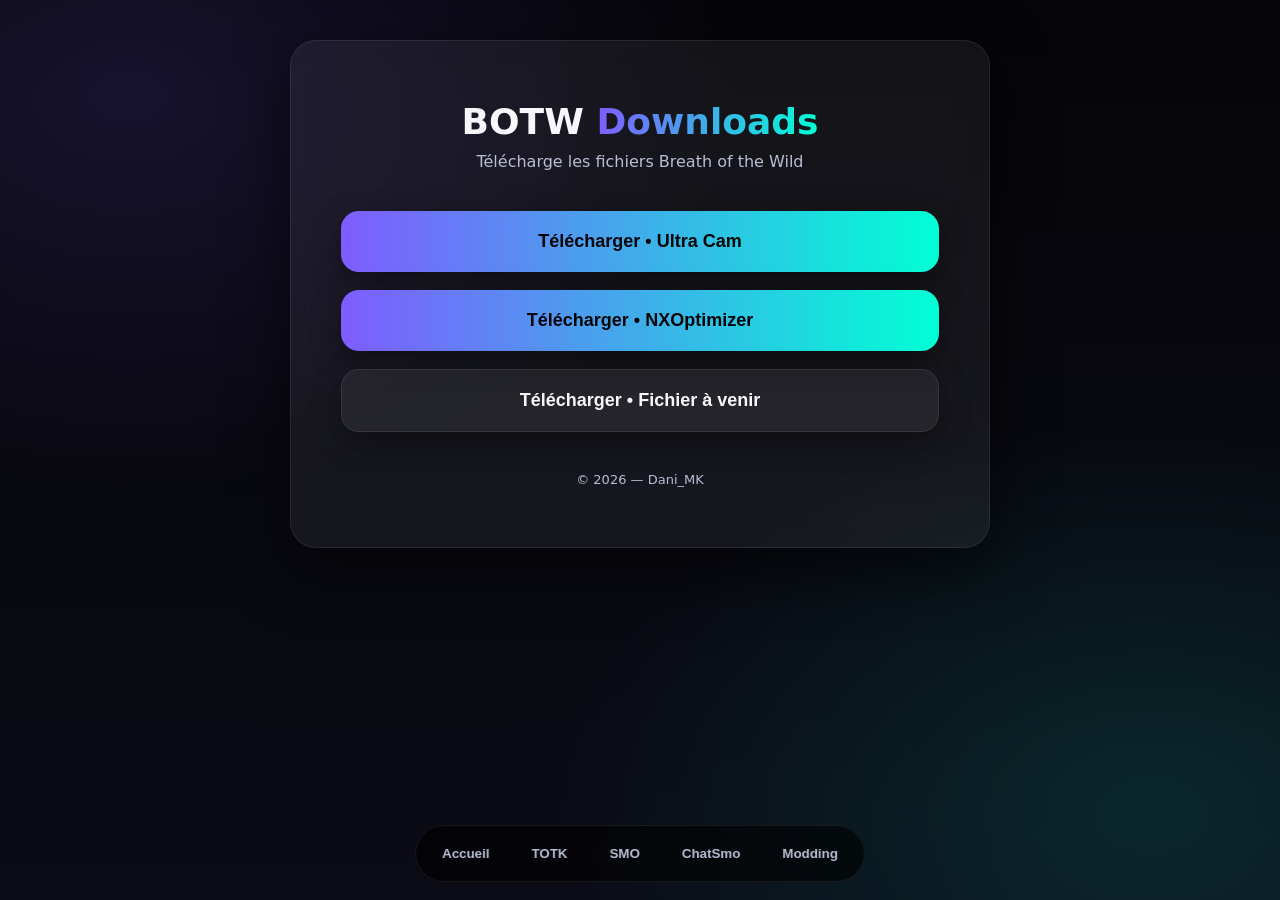
==== botw.html @ 23abfa2b "Update botw.html" ====
<!doctype html>
<html lang="fr">
<head>
<meta charset="utf-8">
<meta name="viewport" content="width=device-width, initial-scale=1">
<title>BOTW Downloads — Dani_MK</title>

<link rel="icon" href="favicon.ico" type="image/x-icon">

<style>
:root{
  --bg:#07070c;
  --glass:rgba(255,255,255,0.06);
  --border:rgba(255,255,255,0.08);
  --accent1:#7f5cff;
  --accent2:#00ffd5;
  --text:#f5f7fa;
  --muted:#b8bfd4;
}

*{box-sizing:border-box;margin:0;padding:0;}

body{
  font-family:system-ui,Segoe UI,Arial,sans-serif;
  background:
    radial-gradient(600px 400px at 10% 10%, rgba(127,92,255,.15), transparent),
    radial-gradient(600px 400px at 90% 90%, rgba(0,255,213,.12), transparent),
    linear-gradient(180deg,#050509,#0b0b16);
  color:var(--text);
  min-height:100vh;
}

/* ===== CONTAINER ===== */
.container{
  max-width:1200px; /* avant: 900px */
  margin:auto;
  padding:40px 30px;
}

/* ===== CARD ===== */
.card{
  background:var(--glass);
  border:1px solid var(--border);
  border-radius:26px;
  padding:60px 50px; /* augmenté pour plus de volume */
  backdrop-filter:blur(14px);
  box-shadow:0 20px 60px rgba(0,0,0,.6);
  text-align:center;
  max-width:700px; /* plus large que la version précédente */
  margin:auto;
}


.card h1{
  font-size:36px;
}

.card h1 span{
  background:linear-gradient(90deg,var(--accent1),var(--accent2));
  -webkit-background-clip:text;
  -webkit-text-fill-color:transparent;
}

.subtitle{
  margin-top:10px;
  color:var(--muted);
  margin-bottom:40px;
}

/* ===== DOWNLOAD BUTTONS ===== */
.downloads{
  display:flex;
  flex-direction:column;
  gap:18px;
}

.download-btn{
  padding:20px;
  font-size:18px;
  font-weight:700;
  border:none;
  border-radius:18px;
  cursor:pointer;
  background:linear-gradient(90deg,var(--accent1),var(--accent2));
  color:#050509;
  transition:transform .2s, box-shadow .2s;
  box-shadow:0 10px 30px rgba(0,0,0,.4);
}

.download-btn:hover{
  transform:scale(1.06);
  box-shadow:0 18px 50px rgba(0,0,0,.6);
}

.download-btn.ghost{
  background:var(--glass);
  color:var(--text);
  border:1px solid var(--border);
}

.download-btn.ghost:hover{
  background:rgba(255,255,255,0.1);
}

/* ===== FOOTER ===== */
footer{
  margin-top:40px;
  font-size:13px;
  color:var(--muted);
}

/* ===== BOTTOM NAV ===== */
.bottom-nav{
  position:fixed;
  bottom:18px;
  left:50%;
  transform:translateX(-50%);
  display:flex;
  gap:10px;
  padding:10px;
  background:rgba(0,0,0,.6);
  border:1px solid var(--border);
  border-radius:999px;
  backdrop-filter:blur(10px);
  z-index:1000;
}

.bottom-nav button{
  padding:10px 16px;
  border-radius:14px;
  border:none;
  background:transparent;
  color:var(--muted);
  font-weight:700;
  cursor:pointer;
  transition:transform 0.2s ease, background 0.2s ease;
}

.bottom-nav button:hover{
  transform:scale(1.08);
  background:linear-gradient(90deg,var(--accent1),var(--accent2));
  color:#050509;
}

/* ===== RESPONSIVE ===== */
@media(max-width:600px){
  .card{
    padding:30px 20px;
  }
  .card h1{
    font-size:30px;
  }
}
</style>
</head>

<body>

<div class="container">

  <div class="card">
    <h1>BOTW <span>Downloads</span></h1>
    <div class="subtitle">Télécharge les fichiers Breath of the Wild</div>

    <div class="downloads">
      <button class="download-btn"
        onclick="openLink('https://gamebanana.com/dl/1399535')">
        Télécharger • Ultra Cam
      </button>

      <button class="download-btn"
        onclick="openLink('https://github.com/MaxLastBreath/nx-optimizer/archive/refs/heads/main.zip')">
        Télécharger • NXOptimizer
      </button>

      <button class="download-btn ghost"
        onclick="alert('Pas encore disponible')">
        Télécharger • Fichier à venir
      </button>
    </div>

    <footer>
      © 2026 — Dani_MK
    </footer>
  </div>

</div>

<nav class="bottom-nav">
  <button onclick="go('index.html')">Accueil</button>
  <button onclick="go('totk.html')">TOTK</button>
  <button onclick="go('smo.html')">SMO</button>
  <button onclick="go('chatsmo.html')">ChatSmo</button>
  <button onclick="go('modding.html')">Modding</button>
</nav>

<script>
function openLink(url){
  window.open(url,'_blank');
}
function go(page){
  window.location.href = page;
}
</script>

</body>
</html>
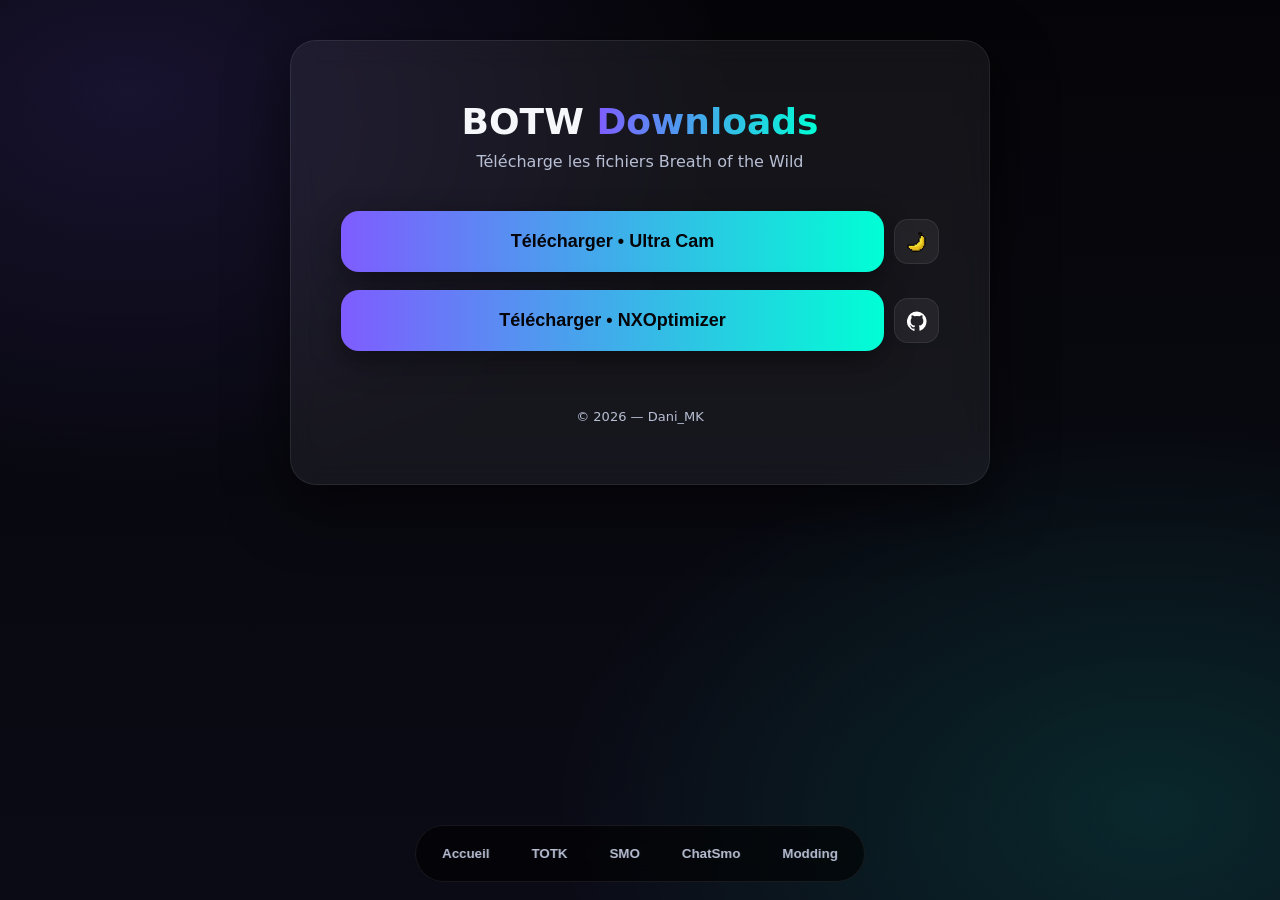
==== commit 12315614: "Update botw.html" ====
--- a/botw.html
+++ b/botw.html
@@ -4,8 +4,6 @@
 <meta charset="utf-8">
 <meta name="viewport" content="width=device-width, initial-scale=1">
 <title>BOTW Downloads — Dani_MK</title>
-
-<link rel="icon" href="favicon.ico" type="image/x-icon">
 
 <style>
 :root{
@@ -74,6 +72,17 @@
   gap:18px;
 }
 
+.downloads .download-btn{
+  display:block;
+  width:100%;
+}
+
+.download-btn{
+  display:block;
+  text-align:center;
+  text-decoration:none;
+}
+
 .download-btn{
   padding:20px;
   font-size:18px;
@@ -100,6 +109,70 @@
 
 .download-btn.ghost:hover{
   background:rgba(255,255,255,0.1);
+}
+
+/* ===== GAMEBANANA BUTTON ===== */
+
+.download-row{
+  display:flex;
+  gap:10px;
+  align-items:center;
+}
+
+.download-row .download-btn:only-child{
+  width:calc(100% - 55px);
+}
+
+.download-row .download-btn{
+  transition:transform .2s ease, box-shadow .2s ease;
+}
+
+.download-row .download-btn:hover{
+  transform:scale(1.04);
+  box-shadow:0 18px 50px rgba(0,0,0,.6);
+}
+
+.gamebanana-btn{
+  width:45px;
+  height:45px;
+
+  border:none;
+  border-radius:14px;
+
+  background:var(--glass);
+  border:1px solid var(--border);
+
+  flex-shrink:0;
+
+  color:white;
+
+  display:flex;
+  align-items:center;
+  justify-content:center;
+
+  cursor:pointer;
+
+  transition:.2s;
+}
+
+.gamebanana-btn:hover{
+  background:rgba(255,255,255,.18);
+  transform:scale(1.06);
+}
+
+.download-row .download-btn:hover + .gamebanana-btn{
+  transform:translateX(8px);
+}
+
+.gamebanana-btn img{
+  width:26px;
+  height:26px;
+  object-fit:contain;
+}
+
+.gamebanana-btn svg{
+  width:20px;
+  height:20px;
 }
 
 /* ===== FOOTER ===== */
@@ -162,21 +235,56 @@
     <h1>BOTW <span>Downloads</span></h1>
     <div class="subtitle">Télécharge les fichiers Breath of the Wild</div>
 
-    <div class="downloads">
-      <button class="download-btn"
-        onclick="openLink('https://gamebanana.com/dl/1399535')">
-        Télécharger • Ultra Cam
-      </button>
-
-      <button class="download-btn"
-        onclick="openLink('https://github.com/MaxLastBreath/nx-optimizer/archive/refs/heads/main.zip')">
-        Télécharger • NXOptimizer
-      </button>
-
-      <button class="download-btn ghost"
-        onclick="alert('Pas encore disponible')">
-        Télécharger • Fichier à venir
-      </button>
+<div class="downloads">
+
+
+<div class="download-row">
+
+<button class="download-btn"
+onclick="openLink('https://gamebanana.com/dl/1399535')">
+Télécharger • Ultra Cam
+</button>
+
+<a class="gamebanana-btn"
+href="https://gamebanana.com/mods/581251"
+target="_blank">
+
+<img src="images-removebg-preview.png" class="site-icon">
+
+</a>
+
+</div>
+
+
+
+    <div class="download-row">
+
+    <button class="download-btn"
+    onclick="openLink('https://github.com/MaxLastBreath/nx-optimizer/archive/refs/heads/main.zip')">
+    Télécharger • NXOptimizer
+   </button>
+
+    <a class="gamebanana-btn"
+    href="https://github.com/MaxLastBreath/nx-optimizer"
+    target="_blank">
+
+    <svg viewBox="0 0 24 24" fill="currentColor">
+    <path d="M12 .5a12 12 0 0 0-3.8 23.4c.6.1.8-.3.8-.6v-2.2c-3.3.7-4-1.6-4-1.6-.5-1.4-1.3-1.8-1.3-1.8-1.1-.7.1-.7.1-.7 1.2.1 1.8 1.2 1.8 1.2 1.1 1.8 2.8 1.3 3.5 1 .1-.8.4-1.3.8-1.6-2.7-.3-5.5-1.3-5.5-6 0-1.3.5-2.4 1.2-3.2-.1-.3-.5-1.5.1-3.2 0 0 1-.3 3.3 1.2a11.5 11.5 0 0 1 6 0c2.3-1.5 3.3-1.2 3.3-1.2.7 1.7.2 2.9.1 3.2.8.8 1.2 1.9 1.2 3.2 0 4.6-2.8 5.7-5.5 6 .4.4.8 1.1.8 2.2v3.3c0 .3.2.7.8.6A12 12 0 0 0 12 .5z"/>
+    </svg>
+
+    </a>
+
+    </div>
+
+
+
+    <div class="download-row">
+
+    </button>
+
+    </div>
+
+
     </div>
 
     <footer>
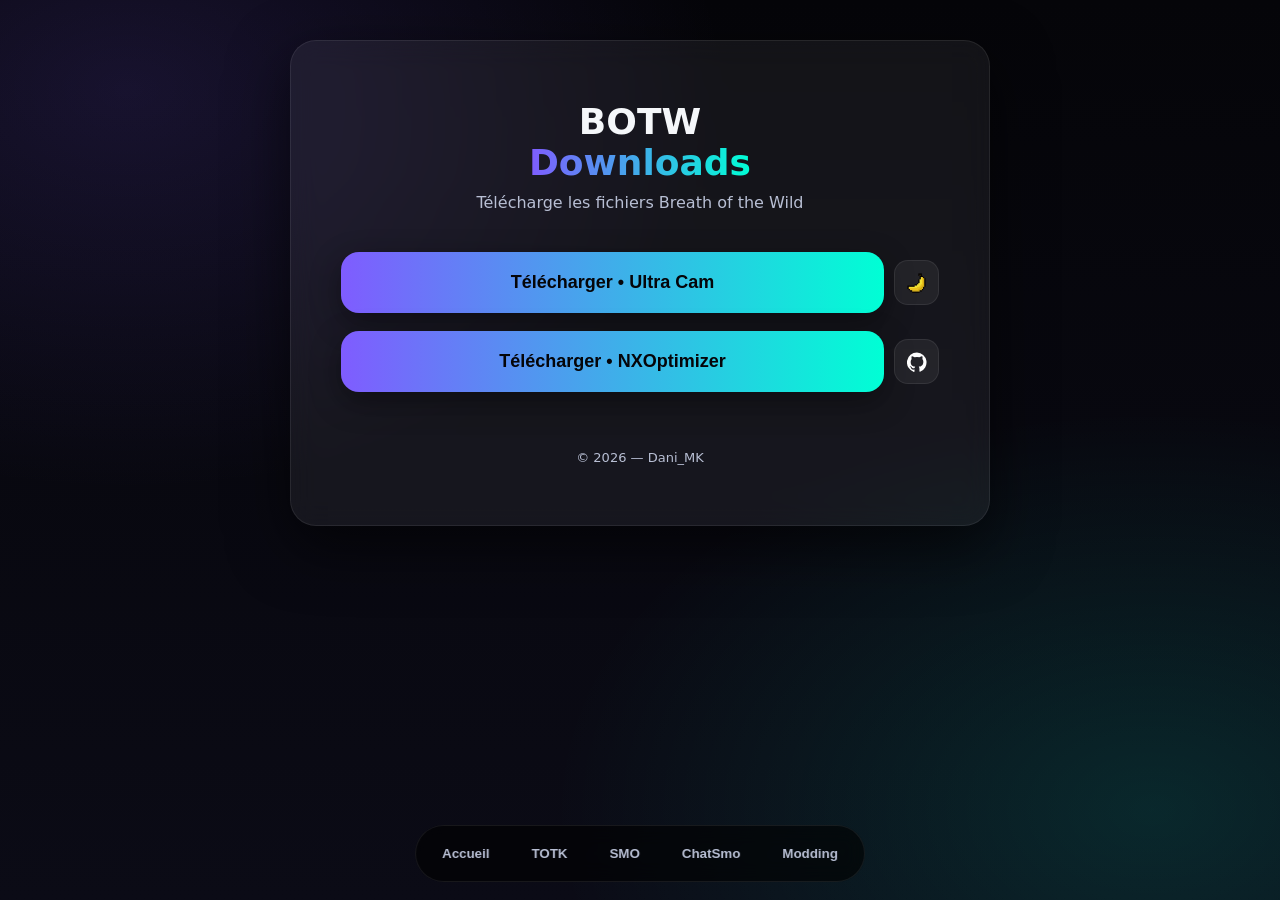
==== commit 63927333: "Phone compatibility for botw.html" ====
--- a/botw.html
+++ b/botw.html
@@ -2,7 +2,7 @@
 <html lang="fr">
 <head>
 <meta charset="utf-8">
-<meta name="viewport" content="width=device-width, initial-scale=1">
+<meta name="viewport" content="width=device-width, initial-scale=1, viewport-fit=cover">
 <title>BOTW Downloads — Dani_MK</title>
 
 <style>
@@ -215,14 +215,42 @@
   color:#050509;
 }
 
-/* ===== RESPONSIVE ===== */
+/* ===== RESPONSIVE tablette ===== */
 @media(max-width:600px){
-  .card{
-    padding:30px 20px;
-  }
-  .card h1{
-    font-size:30px;
-  }
+  .card{ padding:30px 20px; }
+  .card h1{ font-size:30px; }
+}
+
+/* ===== HAMBURGER + DRAWER ===== */
+.hamburger,.drawer,.drawer-overlay{ display:none; }
+
+.hamburger span{ display:block; width:20px; height:2px; background:#fff; border-radius:2px; transition:transform 0.35s cubic-bezier(0.4,0,0.2,1),opacity 0.22s ease; }
+.hamburger.open span:nth-child(1){ transform:translateY(7px) rotate(45deg); }
+.hamburger.open span:nth-child(2){ opacity:0; transform:scaleX(0); }
+.hamburger.open span:nth-child(3){ transform:translateY(-7px) rotate(-45deg); }
+@keyframes ham-pop{ 0%{ transform:scale(1); } 45%{ transform:scale(1.22); } 100%{ transform:scale(1); } }
+
+.drawer-overlay.show{ opacity:1; pointer-events:auto; }
+.drawer.open{ transform:translateX(0); }
+.drawer-header{ padding:38px 20px 34px 20px; display:flex; align-items:center; justify-content:center; border-bottom:1px solid rgba(255,255,255,0.06); }
+.drawer-title{ font-weight:900; font-size:17px; background:linear-gradient(90deg,#7f5cff,#00ffd5); -webkit-background-clip:text; -webkit-text-fill-color:transparent; }
+.drawer-links{ flex:1; display:flex; flex-direction:column; gap:8px; padding:20px 14px; overflow-y:auto; }
+.drawer-links button{ width:100%; padding:15px 18px; background:rgba(255,255,255,0.04); border:1px solid rgba(255,255,255,0.07); border-radius:14px; color:#f5f7fa; font-family:inherit; font-weight:700; font-size:15px; cursor:pointer; text-align:left; transition:background 0.15s,transform 0.15s,border-color 0.15s; }
+.drawer-links button:hover{ background:rgba(127,92,255,0.12); border-color:rgba(127,92,255,0.28); transform:translateX(4px); }
+.drawer-links button:active{ transform:scale(0.97); }
+.drawer-footer{ padding:14px 20px; padding-bottom:max(14px,env(safe-area-inset-bottom)); font-size:12px; color:rgba(255,255,255,0.22); border-top:1px solid rgba(255,255,255,0.05); text-align:center; }
+
+@media(max-width:800px){
+  .bottom-nav{ display:none; }
+  .hamburger{ display:flex; flex-direction:column; justify-content:center; align-items:center; gap:5px; position:fixed; top:calc(env(safe-area-inset-top,0px) + 24px); left:25px; z-index:3000; width:48px; height:48px; background:rgba(7,7,12,0.88); border:1px solid rgba(255,255,255,0.14); border-radius:14px; cursor:pointer; backdrop-filter:blur(16px); box-shadow:0 8px 30px rgba(0,0,0,0.5),0 0 0 1px rgba(127,92,255,0.15); transition:transform 0.25s ease,background 0.35s ease,box-shadow 0.35s ease,border-color 0.35s ease; }
+  .hamburger:active{ transform:scale(0.9); }
+  .hamburger.open{ animation:ham-pop 0.32s cubic-bezier(0.34,1.56,0.64,1); }
+  .drawer-overlay{ display:block; position:fixed; inset:0; background:rgba(0,0,0,0.55); backdrop-filter:blur(3px); z-index:1500; opacity:0; pointer-events:none; transition:opacity 0.3s ease; }
+  .drawer{ display:flex; position:fixed; top:0; left:0; width:75vw; max-width:280px; height:100vh; height:100dvh; background:rgba(7,7,16,0.97); border-right:1px solid rgba(255,255,255,0.07); backdrop-filter:blur(24px); z-index:2000; flex-direction:column; transform:translateX(-100%); transition:transform 0.32s cubic-bezier(0.4,0,0.2,1); box-shadow:20px 0 60px rgba(0,0,0,0.5); }
+}
+@media(max-width:480px){
+  .container{ padding:12px; }
+  .card{ padding:24px 14px; }
 }
 </style>
 </head>
@@ -232,7 +260,7 @@
 <div class="container">
 
   <div class="card">
-    <h1>BOTW <span>Downloads</span></h1>
+    <h1>BOTW<br><span>Downloads</span></h1>
     <div class="subtitle">Télécharge les fichiers Breath of the Wild</div>
 
 <div class="downloads">
@@ -302,13 +330,31 @@
   <button onclick="go('modding.html')">Modding</button>
 </nav>
 
+<button class="hamburger" id="hamburger" aria-label="Menu"><span></span><span></span><span></span></button>
+<div class="drawer-overlay" id="drawerOverlay"></div>
+<nav class="drawer" id="drawer">
+  <div class="drawer-header"><span class="drawer-title">Navigation</span></div>
+  <div class="drawer-links">
+    <button onclick="go('index.html')">Accueil</button>
+    <button onclick="go('totk.html')">TOTK</button>
+    <button onclick="go('smo.html')">SMO</button>
+    <button onclick="go('chatsmo.html')">ChatSmo</button>
+    <button onclick="go('modding.html')">Modding</button>
+  </div>
+  <div class="drawer-footer">© 2026 — Dani_MK</div>
+</nav>
+
 <script>
-function openLink(url){
-  window.open(url,'_blank');
-}
-function go(page){
-  window.location.href = page;
-}
+function openLink(url){ window.open(url,'_blank'); }
+function go(page){ window.location.href = page; }
+(function(){
+  var ham=document.getElementById('hamburger'),drw=document.getElementById('drawer'),ovr=document.getElementById('drawerOverlay');
+  function openDrw(){ham.classList.add('open');drw.classList.add('open');ovr.classList.add('show');document.body.style.overflow='hidden';}
+  function closeDrw(){ham.classList.remove('open');drw.classList.remove('open');ovr.classList.remove('show');document.body.style.overflow='';}
+  ham.addEventListener('click',function(){drw.classList.contains('open')?closeDrw():openDrw();});
+  ovr.addEventListener('click',closeDrw);
+  document.addEventListener('keydown',function(e){if(e.key==='Escape')closeDrw();});
+})();
 </script>
 
 </body>
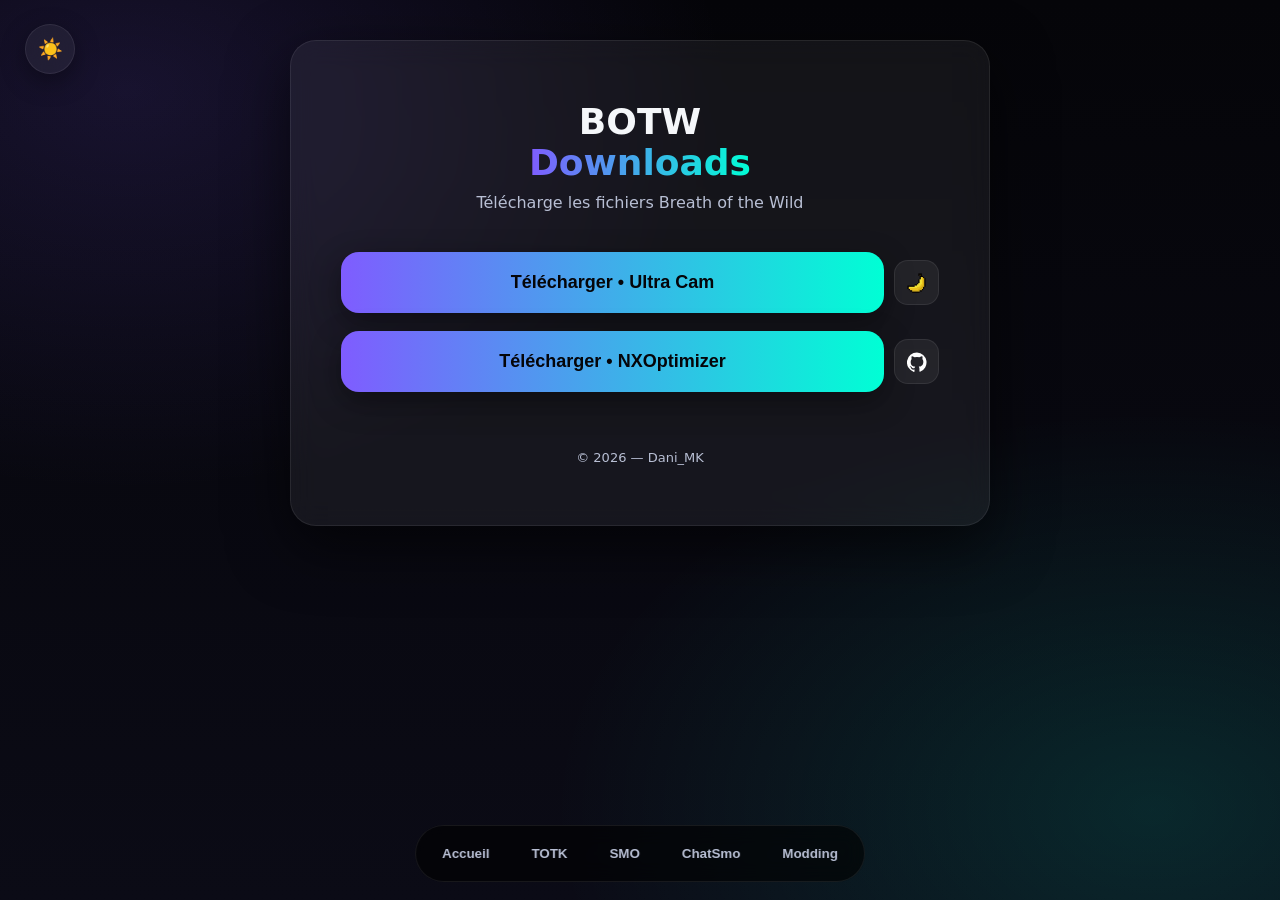
==== commit 3f40830b: "Update botw.html" ====
--- a/botw.html
+++ b/botw.html
@@ -4,6 +4,14 @@
 <meta charset="utf-8">
 <meta name="viewport" content="width=device-width, initial-scale=1, viewport-fit=cover">
 <title>BOTW Downloads — Dani_MK</title>
+
+<script>
+(function(){
+  if(localStorage.getItem('theme')==='light'){
+    document.documentElement.setAttribute('data-theme','light');
+  }
+})();
+</script>
 
 <style>
 :root{
@@ -16,6 +24,66 @@
   --muted:#b8bfd4;
 }
 
+html[data-theme="light"]{
+  --bg:#f4f5fb;
+  --glass:rgba(10,10,30,0.045);
+  --border:rgba(10,10,30,0.1);
+  --text:#15151f;
+  --muted:#52546b;
+}
+
+html[data-theme="light"] .card{ box-shadow:0 10px 30px rgba(90,70,200,0.07); }
+html[data-theme="light"] .bottom-nav{ background:rgba(255,255,255,0.75); }
+
+html[data-theme="light"] .download-btn.ghost,
+html[data-theme="light"] .gamebanana-btn,
+html[data-theme="light"] .drawer-links button,
+html[data-theme="light"] .theme-toggle{
+  background:linear-gradient(135deg, rgba(127,92,255,0.14), rgba(0,255,213,0.10));
+  border:1px solid rgba(127,92,255,0.3);
+  color:#2a2750;
+  box-shadow:0 2px 10px rgba(90,70,200,0.1);
+}
+html[data-theme="light"] .download-btn.ghost:hover,
+html[data-theme="light"] .gamebanana-btn:hover,
+html[data-theme="light"] .drawer-links button:hover,
+html[data-theme="light"] .theme-toggle:hover{
+  background:linear-gradient(135deg, rgba(127,92,255,0.24), rgba(0,255,213,0.18));
+  border-color:rgba(127,92,255,0.55);
+  box-shadow:0 8px 22px rgba(90,70,200,0.2);
+}
+html[data-theme="light"] .drawer-links button:hover{ transform:translateX(4px); }
+
+html[data-theme="light"] .download-btn{ box-shadow:0 8px 22px rgba(110,80,220,0.25); }
+html[data-theme="light"] .download-btn:hover,
+html[data-theme="light"] .download-row .download-btn:hover{ box-shadow:0 12px 32px rgba(110,80,220,0.32); }
+
+html[data-theme="light"] .theme-toggle-fab{
+  background:linear-gradient(135deg, rgba(127,92,255,0.16), rgba(0,255,213,0.12));
+  border-color:rgba(127,92,255,0.32);
+  box-shadow:0 6px 18px rgba(90,70,200,0.16);
+}
+html[data-theme="light"] .theme-toggle-fab:hover{
+  box-shadow:0 10px 26px rgba(90,70,200,0.26);
+  border-color:rgba(127,92,255,0.55);
+}
+html[data-theme="light"] .hamburger span{ background:#15151f; }
+html[data-theme="light"] .hamburger{
+  background:rgba(255,255,255,0.85);
+  border-color:rgba(10,10,30,0.12);
+  box-shadow:0 8px 22px rgba(30,25,60,0.16),0 0 0 1px rgba(127,92,255,0.15);
+}
+html[data-theme="light"] .drawer{
+  background:rgba(255,255,255,0.97);
+  border-right-color:rgba(10,10,30,0.08);
+  box-shadow:14px 0 40px rgba(30,25,60,0.14);
+}
+html[data-theme="light"] .drawer-header{ border-bottom-color:rgba(10,10,30,0.08); }
+html[data-theme="light"] .drawer-footer{
+  color:rgba(10,10,30,0.35);
+  border-top-color:rgba(10,10,30,0.08);
+}
+
 *{box-sizing:border-box;margin:0;padding:0;}
 
 body{
@@ -26,6 +94,28 @@
     linear-gradient(180deg,#050509,#0b0b16);
   color:var(--text);
   min-height:100vh;
+  transition: color .4s ease;
+}
+
+/* Fondu du fond de page : overlay clair en fondu d'opacité au-dessus du fond sombre fixe */
+body::before{
+  content:"";
+  position:fixed;
+  inset:0;
+  z-index:-1;
+  pointer-events:none;
+  opacity:0;
+  transition:opacity .5s ease;
+  background:
+    radial-gradient(600px 400px at 10% 10%, rgba(127,92,255,.10), transparent),
+    radial-gradient(600px 400px at 90% 90%, rgba(0,255,213,.10), transparent),
+    linear-gradient(180deg,#f7f8fd,#eceefa);
+}
+html[data-theme="light"] body::before{ opacity:1; }
+
+/* Transition douce du thème pour tout ce qui n'a pas déjà sa propre transition */
+body *{
+  transition: background-color .4s ease, color .4s ease, border-color .4s ease, box-shadow .4s ease, fill .4s ease;
 }
 
 /* ===== CONTAINER ===== */
@@ -92,7 +182,7 @@
   cursor:pointer;
   background:linear-gradient(90deg,var(--accent1),var(--accent2));
   color:#050509;
-  transition:transform .2s, box-shadow .2s;
+  transition:transform .2s, box-shadow .2s, background-color .4s ease, color .4s ease, border-color .4s ease;
   box-shadow:0 10px 30px rgba(0,0,0,.4);
 }
 
@@ -206,7 +296,7 @@
   color:var(--muted);
   font-weight:700;
   cursor:pointer;
-  transition:transform 0.2s ease, background 0.2s ease;
+  transition:transform 0.2s ease, background 0.2s ease, color .4s ease;
 }
 
 .bottom-nav button:hover{
@@ -224,7 +314,7 @@
 /* ===== HAMBURGER + DRAWER ===== */
 .hamburger,.drawer,.drawer-overlay{ display:none; }
 
-.hamburger span{ display:block; width:20px; height:2px; background:#fff; border-radius:2px; transition:transform 0.35s cubic-bezier(0.4,0,0.2,1),opacity 0.22s ease; }
+.hamburger span{ display:block; width:20px; height:2px; background:#fff; border-radius:2px; transition:transform 0.35s cubic-bezier(0.4,0,0.2,1),opacity 0.22s ease, background-color .4s ease; }
 .hamburger.open span:nth-child(1){ transform:translateY(7px) rotate(45deg); }
 .hamburger.open span:nth-child(2){ opacity:0; transform:scaleX(0); }
 .hamburger.open span:nth-child(3){ transform:translateY(-7px) rotate(-45deg); }
@@ -232,21 +322,59 @@
 
 .drawer-overlay.show{ opacity:1; pointer-events:auto; }
 .drawer.open{ transform:translateX(0); }
+.drawer.closing{ transition:transform 0.16s cubic-bezier(0.4,0,1,1); }
+.drawer-overlay.closing{ transition:opacity 0.14s ease; }
+.hamburger.closing span{ transition:transform 0.35s cubic-bezier(0.4,0,0.2,1), opacity 0.22s ease; }
 .drawer-header{ padding:38px 20px 34px 20px; display:flex; align-items:center; justify-content:center; border-bottom:1px solid rgba(255,255,255,0.06); }
 .drawer-title{ font-weight:900; font-size:17px; background:linear-gradient(90deg,#7f5cff,#00ffd5); -webkit-background-clip:text; -webkit-text-fill-color:transparent; }
 .drawer-links{ flex:1; display:flex; flex-direction:column; gap:8px; padding:20px 14px; overflow-y:auto; }
-.drawer-links button{ width:100%; padding:15px 18px; background:rgba(255,255,255,0.04); border:1px solid rgba(255,255,255,0.07); border-radius:14px; color:#f5f7fa; font-family:inherit; font-weight:700; font-size:15px; cursor:pointer; text-align:left; transition:background 0.15s,transform 0.15s,border-color 0.15s; }
+.drawer-links button{ width:100%; padding:15px 18px; background:rgba(255,255,255,0.04); border:1px solid rgba(255,255,255,0.07); border-radius:14px; color:#f5f7fa; font-family:inherit; font-weight:700; font-size:15px; cursor:pointer; text-align:left; transition:background 0.15s,transform 0.15s,border-color 0.15s, color .4s ease; }
 .drawer-links button:hover{ background:rgba(127,92,255,0.12); border-color:rgba(127,92,255,0.28); transform:translateX(4px); }
 .drawer-links button:active{ transform:scale(0.97); }
+.drawer-theme{ padding:0 14px 10px 14px; }
+.theme-toggle{ width:100%; display:flex; align-items:center; gap:10px; padding:13px 18px; background:rgba(255,255,255,0.04); border:1px solid rgba(255,255,255,0.07); border-radius:14px; color:#f5f7fa; font-family:inherit; font-weight:700; font-size:14px; cursor:pointer; text-align:left; transition:background 0.15s,border-color 0.15s,transform 0.15s, color .4s ease; }
+.theme-toggle:hover{ background:rgba(127,92,255,0.12); border-color:rgba(127,92,255,0.28); }
+.theme-toggle:active{ transform:scale(0.97); }
+.theme-toggle-icon{ font-size:16px; line-height:1; }
+
+.theme-toggle-fab{
+  position:fixed;
+  top:24px;
+  left:25px;
+  width:50px;
+  height:50px;
+  border-radius:50%;
+  border:1px solid var(--border);
+  background:var(--glass);
+  backdrop-filter:blur(14px);
+  display:flex;
+  align-items:center;
+  justify-content:center;
+  font-size:20px;
+  cursor:pointer;
+  z-index:1000;
+  box-shadow:0 8px 24px rgba(0,0,0,.35);
+  transition:transform .25s cubic-bezier(.34,1.56,.64,1), box-shadow .3s ease, background .3s ease, border-color .3s ease;
+}
+.theme-toggle-fab:hover{ transform:scale(1.1) rotate(-10deg); box-shadow:0 10px 30px rgba(127,92,255,.35); border-color:rgba(127,92,255,0.4); }
+.theme-toggle-fab:active{ transform:scale(0.92); }
+.theme-fab-icon{ display:flex; align-items:center; justify-content:center; width:100%; height:100%; line-height:1; }
+@keyframes theme-fab-spin{
+  0%{ transform:rotate(0deg) scale(1); }
+  50%{ transform:rotate(180deg) scale(0.55); opacity:.35; }
+  100%{ transform:rotate(360deg) scale(1); opacity:1; }
+}
+.theme-toggle-fab.spin .theme-fab-icon{ animation:theme-fab-spin .45s cubic-bezier(.34,1.56,.64,1); }
 .drawer-footer{ padding:14px 20px; padding-bottom:max(14px,env(safe-area-inset-bottom)); font-size:12px; color:rgba(255,255,255,0.22); border-top:1px solid rgba(255,255,255,0.05); text-align:center; }
 
 @media(max-width:800px){
   .bottom-nav{ display:none; }
+  .theme-toggle-fab{ display:none; }
   .hamburger{ display:flex; flex-direction:column; justify-content:center; align-items:center; gap:5px; position:fixed; top:calc(env(safe-area-inset-top,0px) + 24px); left:25px; z-index:3000; width:48px; height:48px; background:rgba(7,7,12,0.88); border:1px solid rgba(255,255,255,0.14); border-radius:14px; cursor:pointer; backdrop-filter:blur(16px); box-shadow:0 8px 30px rgba(0,0,0,0.5),0 0 0 1px rgba(127,92,255,0.15); transition:transform 0.25s ease,background 0.35s ease,box-shadow 0.35s ease,border-color 0.35s ease; }
   .hamburger:active{ transform:scale(0.9); }
   .hamburger.open{ animation:ham-pop 0.32s cubic-bezier(0.34,1.56,0.64,1); }
   .drawer-overlay{ display:block; position:fixed; inset:0; background:rgba(0,0,0,0.55); backdrop-filter:blur(3px); z-index:1500; opacity:0; pointer-events:none; transition:opacity 0.3s ease; }
-  .drawer{ display:flex; position:fixed; top:0; left:0; width:75vw; max-width:280px; height:100vh; height:100dvh; background:rgba(7,7,16,0.97); border-right:1px solid rgba(255,255,255,0.07); backdrop-filter:blur(24px); z-index:2000; flex-direction:column; transform:translateX(-100%); transition:transform 0.32s cubic-bezier(0.4,0,0.2,1); box-shadow:20px 0 60px rgba(0,0,0,0.5); }
+  .drawer{ display:flex; position:fixed; top:0; left:0; width:75vw; max-width:280px; height:100vh; height:100dvh; background:rgba(7,7,16,0.97); border-right:1px solid rgba(255,255,255,0.07); backdrop-filter:blur(24px); z-index:2000; flex-direction:column; transform:translateX(-100%); transition:transform 0.32s cubic-bezier(0.4,0,0.2,1), background-color .4s ease, border-color .4s ease, box-shadow .4s ease; box-shadow:20px 0 60px rgba(0,0,0,0.5); }
 }
 @media(max-width:480px){
   .container{ padding:12px; }
@@ -321,6 +449,10 @@
   </div>
 
 </div>
+
+<button class="theme-toggle-fab" id="themeToggleFab" aria-label="Changer de thème" title="Changer de thème">
+  <span class="theme-fab-icon" id="themeFabIcon">☀️</span>
+</button>
 
 <nav class="bottom-nav">
   <button onclick="go('index.html')">Accueil</button>
@@ -341,19 +473,69 @@
     <button onclick="go('chatsmo.html')">ChatSmo</button>
     <button onclick="go('modding.html')">Modding</button>
   </div>
+  <div class="drawer-theme">
+    <button class="theme-toggle" id="themeToggle" type="button">
+      <span class="theme-toggle-icon" id="themeToggleIcon">☀️</span>
+      <span id="themeToggleLabel">Thème clair</span>
+    </button>
+  </div>
   <div class="drawer-footer">© 2026 — Dani_MK</div>
 </nav>
 
 <script>
 function openLink(url){ window.open(url,'_blank'); }
-function go(page){ window.location.href = page; }
+function go(page){
+  var drw=document.getElementById('drawer');
+  if(drw && drw.classList.contains('open')){
+    var ham=document.getElementById('hamburger');
+    var ovr=document.getElementById('drawerOverlay');
+    drw.classList.add('closing');
+    drw.classList.remove('open');
+    if(ham){ham.classList.add('closing');ham.classList.remove('open');}
+    if(ovr){ovr.classList.add('closing');ovr.classList.remove('show');}
+    document.body.style.overflow='';
+    setTimeout(function(){ window.location.href = page; },160);
+  } else {
+    window.location.href = page;
+  }
+}
 (function(){
   var ham=document.getElementById('hamburger'),drw=document.getElementById('drawer'),ovr=document.getElementById('drawerOverlay');
-  function openDrw(){ham.classList.add('open');drw.classList.add('open');ovr.classList.add('show');document.body.style.overflow='hidden';}
+  function openDrw(){ham.classList.remove('closing');drw.classList.remove('closing');ovr.classList.remove('closing');ham.classList.add('open');drw.classList.add('open');ovr.classList.add('show');document.body.style.overflow='hidden';}
   function closeDrw(){ham.classList.remove('open');drw.classList.remove('open');ovr.classList.remove('show');document.body.style.overflow='';}
   ham.addEventListener('click',function(){drw.classList.contains('open')?closeDrw():openDrw();});
   ovr.addEventListener('click',closeDrw);
   document.addEventListener('keydown',function(e){if(e.key==='Escape')closeDrw();});
+
+  var themeToggle=document.getElementById('themeToggle');
+  var themeIcon=document.getElementById('themeToggleIcon');
+  var themeLabel=document.getElementById('themeToggleLabel');
+  var themeFab=document.getElementById('themeToggleFab');
+  var themeFabIcon=document.getElementById('themeFabIcon');
+  function syncThemeUI(){
+    var isLight=document.documentElement.getAttribute('data-theme')==='light';
+    themeIcon.textContent=isLight?'🌙':'☀️';
+    themeLabel.textContent=isLight?'Thème sombre':'Thème clair';
+    if(themeFabIcon){ themeFabIcon.textContent=isLight?'🌙':'☀️'; }
+    if(themeFab){ themeFab.title=isLight?'Activer le thème sombre':'Activer le thème clair'; }
+  }
+  function toggleTheme(){
+    var root=document.documentElement;
+    var isLight=root.getAttribute('data-theme')==='light';
+    if(isLight){ root.removeAttribute('data-theme'); localStorage.setItem('theme','dark'); }
+    else{ root.setAttribute('data-theme','light'); localStorage.setItem('theme','light'); }
+    syncThemeUI();
+  }
+  themeToggle.addEventListener('click',toggleTheme);
+  if(themeFab){
+    themeFab.addEventListener('click',function(){
+      toggleTheme();
+      themeFab.classList.remove('spin');
+      void themeFab.offsetWidth;
+      themeFab.classList.add('spin');
+    });
+  }
+  syncThemeUI();
 })();
 </script>
 
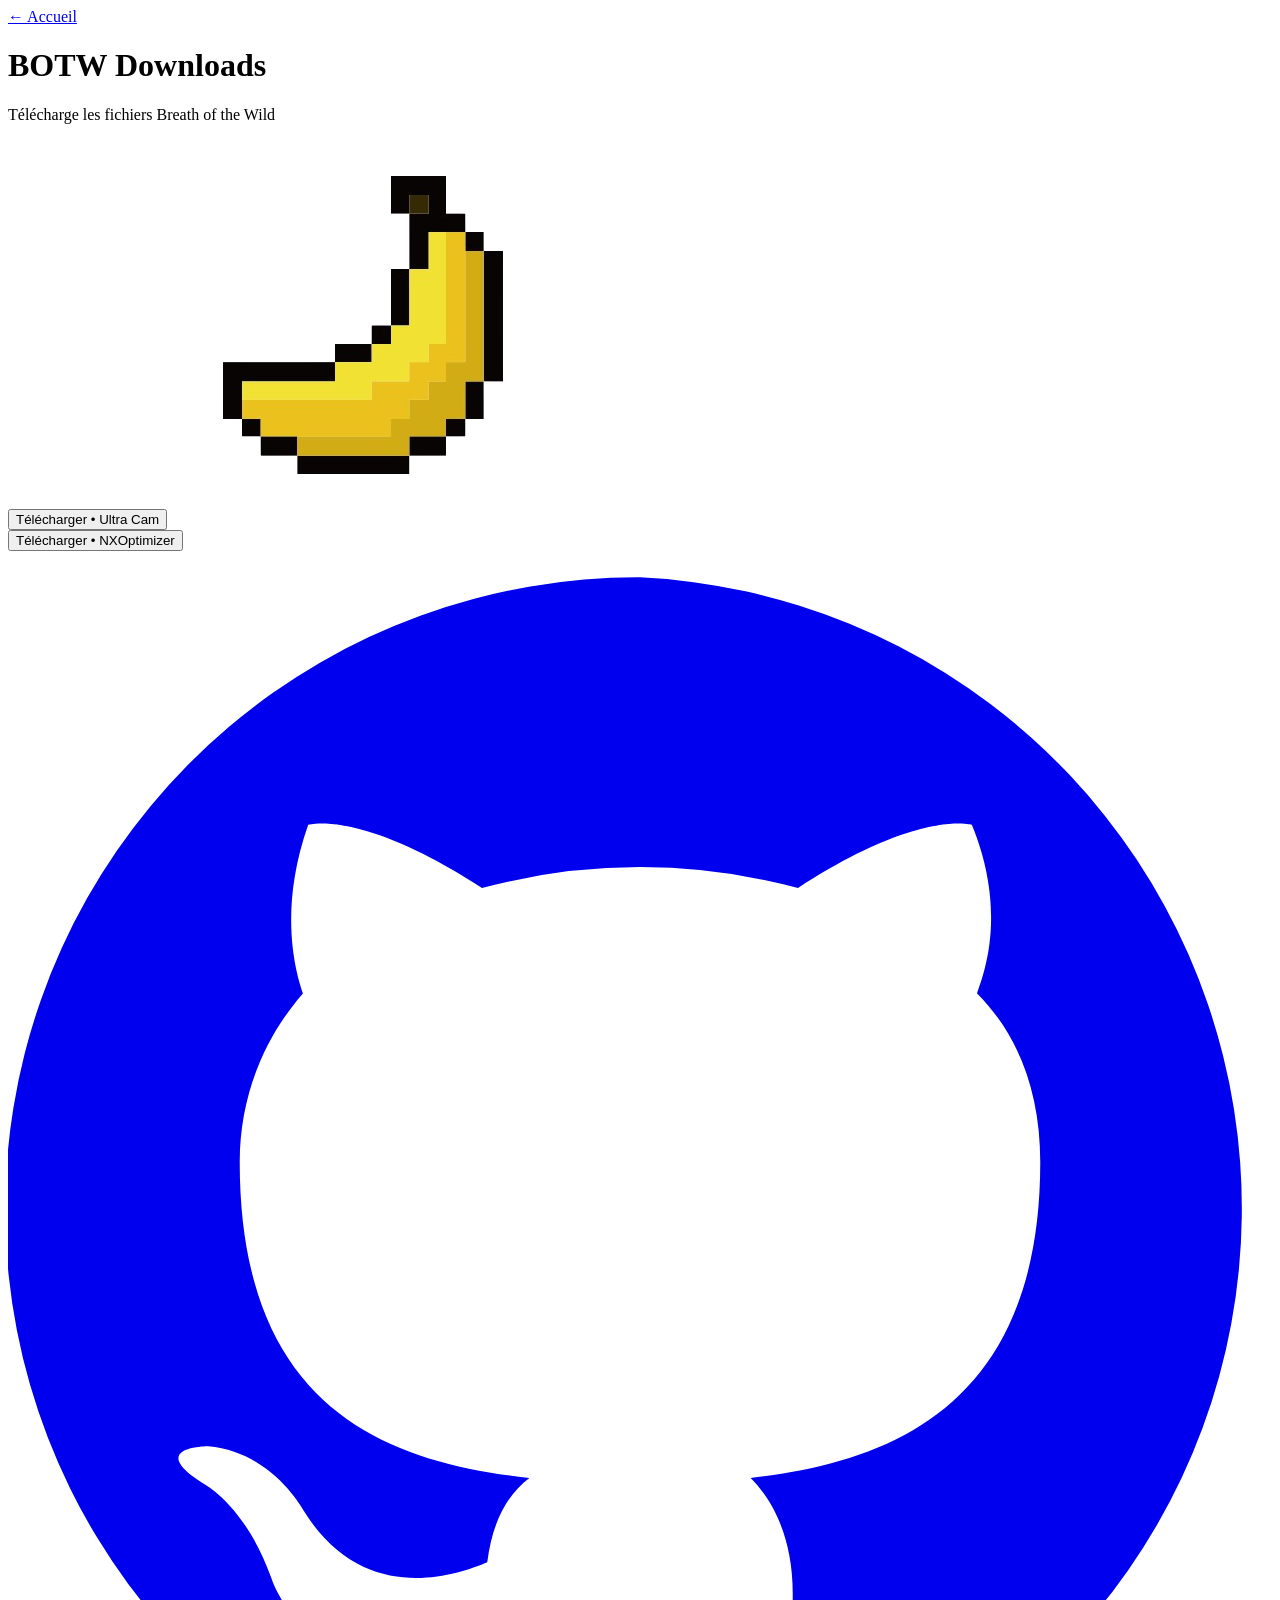
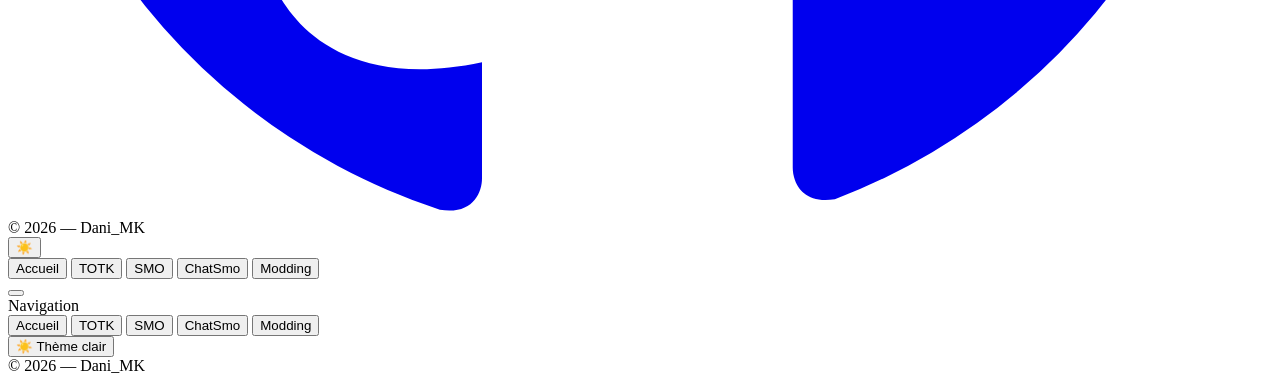
==== commit 8900453a: "Update botw.html" ====
--- a/botw.html
+++ b/botw.html
@@ -3,7 +3,17 @@
 <head>
 <meta charset="utf-8">
 <meta name="viewport" content="width=device-width, initial-scale=1, viewport-fit=cover">
-<title>BOTW Downloads — Dani_MK</title>
+<title>BOTW — Téléchargements — Dani_MK</title>
+<meta name="description" content="Mods et outils Switch pour The Legend of Zelda: Breath of the Wild.">
+
+<link rel="icon" href="channels4_profile-removebg-preview.png" type="image/png">
+
+<link rel="stylesheet" href="assets/css/base.css">
+
+<link rel="preconnect" href="https://fonts.googleapis.com">
+<link rel="preconnect" href="https://fonts.gstatic.com" crossorigin>
+<link rel="preload" as="style" href="https://fonts.googleapis.com/css2?family=Space+Grotesk:wght@500;600;700&family=Inter:wght@400;500;600;700;800&display=swap" onload="this.onload=null;this.rel='stylesheet'">
+<noscript><link rel="stylesheet" href="https://fonts.googleapis.com/css2?family=Space+Grotesk:wght@500;600;700&family=Inter:wght@400;500;600;700;800&display=swap"></noscript>
 
 <script>
 (function(){
@@ -12,440 +22,49 @@
   }
 })();
 </script>
-
-<style>
-:root{
-  --bg:#07070c;
-  --glass:rgba(255,255,255,0.06);
-  --border:rgba(255,255,255,0.08);
-  --accent1:#7f5cff;
-  --accent2:#00ffd5;
-  --text:#f5f7fa;
-  --muted:#b8bfd4;
-}
-
-html[data-theme="light"]{
-  --bg:#f4f5fb;
-  --glass:rgba(10,10,30,0.045);
-  --border:rgba(10,10,30,0.1);
-  --text:#15151f;
-  --muted:#52546b;
-}
-
-html[data-theme="light"] .card{ box-shadow:0 10px 30px rgba(90,70,200,0.07); }
-html[data-theme="light"] .bottom-nav{ background:rgba(255,255,255,0.75); }
-
-html[data-theme="light"] .download-btn.ghost,
-html[data-theme="light"] .gamebanana-btn,
-html[data-theme="light"] .drawer-links button,
-html[data-theme="light"] .theme-toggle{
-  background:linear-gradient(135deg, rgba(127,92,255,0.14), rgba(0,255,213,0.10));
-  border:1px solid rgba(127,92,255,0.3);
-  color:#2a2750;
-  box-shadow:0 2px 10px rgba(90,70,200,0.1);
-}
-html[data-theme="light"] .download-btn.ghost:hover,
-html[data-theme="light"] .gamebanana-btn:hover,
-html[data-theme="light"] .drawer-links button:hover,
-html[data-theme="light"] .theme-toggle:hover{
-  background:linear-gradient(135deg, rgba(127,92,255,0.24), rgba(0,255,213,0.18));
-  border-color:rgba(127,92,255,0.55);
-  box-shadow:0 8px 22px rgba(90,70,200,0.2);
-}
-html[data-theme="light"] .drawer-links button:hover{ transform:translateX(4px); }
-
-html[data-theme="light"] .download-btn{ box-shadow:0 8px 22px rgba(110,80,220,0.25); }
-html[data-theme="light"] .download-btn:hover,
-html[data-theme="light"] .download-row .download-btn:hover{ box-shadow:0 12px 32px rgba(110,80,220,0.32); }
-
-html[data-theme="light"] .theme-toggle-fab{
-  background:linear-gradient(135deg, rgba(127,92,255,0.16), rgba(0,255,213,0.12));
-  border-color:rgba(127,92,255,0.32);
-  box-shadow:0 6px 18px rgba(90,70,200,0.16);
-}
-html[data-theme="light"] .theme-toggle-fab:hover{
-  box-shadow:0 10px 26px rgba(90,70,200,0.26);
-  border-color:rgba(127,92,255,0.55);
-}
-html[data-theme="light"] .hamburger span{ background:#15151f; }
-html[data-theme="light"] .hamburger{
-  background:rgba(255,255,255,0.85);
-  border-color:rgba(10,10,30,0.12);
-  box-shadow:0 8px 22px rgba(30,25,60,0.16),0 0 0 1px rgba(127,92,255,0.15);
-}
-html[data-theme="light"] .drawer{
-  background:rgba(255,255,255,0.97);
-  border-right-color:rgba(10,10,30,0.08);
-  box-shadow:14px 0 40px rgba(30,25,60,0.14);
-}
-html[data-theme="light"] .drawer-header{ border-bottom-color:rgba(10,10,30,0.08); }
-html[data-theme="light"] .drawer-footer{
-  color:rgba(10,10,30,0.35);
-  border-top-color:rgba(10,10,30,0.08);
-}
-
-*{box-sizing:border-box;margin:0;padding:0;}
-
-body{
-  font-family:system-ui,Segoe UI,Arial,sans-serif;
-  background:
-    radial-gradient(600px 400px at 10% 10%, rgba(127,92,255,.15), transparent),
-    radial-gradient(600px 400px at 90% 90%, rgba(0,255,213,.12), transparent),
-    linear-gradient(180deg,#050509,#0b0b16);
-  color:var(--text);
-  min-height:100vh;
-  transition: color .4s ease;
-}
-
-/* Fondu du fond de page : overlay clair en fondu d'opacité au-dessus du fond sombre fixe */
-body::before{
-  content:"";
-  position:fixed;
-  inset:0;
-  z-index:-1;
-  pointer-events:none;
-  opacity:0;
-  transition:opacity .5s ease;
-  background:
-    radial-gradient(600px 400px at 10% 10%, rgba(127,92,255,.10), transparent),
-    radial-gradient(600px 400px at 90% 90%, rgba(0,255,213,.10), transparent),
-    linear-gradient(180deg,#f7f8fd,#eceefa);
-}
-html[data-theme="light"] body::before{ opacity:1; }
-
-/* Transition douce du thème pour tout ce qui n'a pas déjà sa propre transition */
-body *{
-  transition: background-color .4s ease, color .4s ease, border-color .4s ease, box-shadow .4s ease, fill .4s ease;
-}
-
-/* ===== CONTAINER ===== */
-.container{
-  max-width:1200px; /* avant: 900px */
-  margin:auto;
-  padding:40px 30px;
-}
-
-/* ===== CARD ===== */
-.card{
-  background:var(--glass);
-  border:1px solid var(--border);
-  border-radius:26px;
-  padding:60px 50px; /* augmenté pour plus de volume */
-  backdrop-filter:blur(14px);
-  box-shadow:0 20px 60px rgba(0,0,0,.6);
-  text-align:center;
-  max-width:700px; /* plus large que la version précédente */
-  margin:auto;
-}
-
-
-.card h1{
-  font-size:36px;
-}
-
-.card h1 span{
-  background:linear-gradient(90deg,var(--accent1),var(--accent2));
-  -webkit-background-clip:text;
-  -webkit-text-fill-color:transparent;
-}
-
-.subtitle{
-  margin-top:10px;
-  color:var(--muted);
-  margin-bottom:40px;
-}
-
-/* ===== DOWNLOAD BUTTONS ===== */
-.downloads{
-  display:flex;
-  flex-direction:column;
-  gap:18px;
-}
-
-.downloads .download-btn{
-  display:block;
-  width:100%;
-}
-
-.download-btn{
-  display:block;
-  text-align:center;
-  text-decoration:none;
-}
-
-.download-btn{
-  padding:20px;
-  font-size:18px;
-  font-weight:700;
-  border:none;
-  border-radius:18px;
-  cursor:pointer;
-  background:linear-gradient(90deg,var(--accent1),var(--accent2));
-  color:#050509;
-  transition:transform .2s, box-shadow .2s, background-color .4s ease, color .4s ease, border-color .4s ease;
-  box-shadow:0 10px 30px rgba(0,0,0,.4);
-}
-
-.download-btn:hover{
-  transform:scale(1.06);
-  box-shadow:0 18px 50px rgba(0,0,0,.6);
-}
-
-.download-btn.ghost{
-  background:var(--glass);
-  color:var(--text);
-  border:1px solid var(--border);
-}
-
-.download-btn.ghost:hover{
-  background:rgba(255,255,255,0.1);
-}
-
-/* ===== GAMEBANANA BUTTON ===== */
-
-.download-row{
-  display:flex;
-  gap:10px;
-  align-items:center;
-}
-
-.download-row .download-btn:only-child{
-  width:calc(100% - 55px);
-}
-
-.download-row .download-btn{
-  transition:transform .2s ease, box-shadow .2s ease;
-}
-
-.download-row .download-btn:hover{
-  transform:scale(1.04);
-  box-shadow:0 18px 50px rgba(0,0,0,.6);
-}
-
-.gamebanana-btn{
-  width:45px;
-  height:45px;
-
-  border:none;
-  border-radius:14px;
-
-  background:var(--glass);
-  border:1px solid var(--border);
-
-  flex-shrink:0;
-
-  color:white;
-
-  display:flex;
-  align-items:center;
-  justify-content:center;
-
-  cursor:pointer;
-
-  transition:.2s;
-}
-
-.gamebanana-btn:hover{
-  background:rgba(255,255,255,.18);
-  transform:scale(1.06);
-}
-
-.download-row .download-btn:hover + .gamebanana-btn{
-  transform:translateX(8px);
-}
-
-.gamebanana-btn img{
-  width:26px;
-  height:26px;
-  object-fit:contain;
-}
-
-.gamebanana-btn svg{
-  width:20px;
-  height:20px;
-}
-
-/* ===== FOOTER ===== */
-footer{
-  margin-top:40px;
-  font-size:13px;
-  color:var(--muted);
-}
-
-/* ===== BOTTOM NAV ===== */
-.bottom-nav{
-  position:fixed;
-  bottom:18px;
-  left:50%;
-  transform:translateX(-50%);
-  display:flex;
-  gap:10px;
-  padding:10px;
-  background:rgba(0,0,0,.6);
-  border:1px solid var(--border);
-  border-radius:999px;
-  backdrop-filter:blur(10px);
-  z-index:1000;
-}
-
-.bottom-nav button{
-  padding:10px 16px;
-  border-radius:14px;
-  border:none;
-  background:transparent;
-  color:var(--muted);
-  font-weight:700;
-  cursor:pointer;
-  transition:transform 0.2s ease, background 0.2s ease, color .4s ease;
-}
-
-.bottom-nav button:hover{
-  transform:scale(1.08);
-  background:linear-gradient(90deg,var(--accent1),var(--accent2));
-  color:#050509;
-}
-
-/* ===== RESPONSIVE tablette ===== */
-@media(max-width:600px){
-  .card{ padding:30px 20px; }
-  .card h1{ font-size:30px; }
-}
-
-/* ===== HAMBURGER + DRAWER ===== */
-.hamburger,.drawer,.drawer-overlay{ display:none; }
-
-.hamburger span{ display:block; width:20px; height:2px; background:#fff; border-radius:2px; transition:transform 0.35s cubic-bezier(0.4,0,0.2,1),opacity 0.22s ease, background-color .4s ease; }
-.hamburger.open span:nth-child(1){ transform:translateY(7px) rotate(45deg); }
-.hamburger.open span:nth-child(2){ opacity:0; transform:scaleX(0); }
-.hamburger.open span:nth-child(3){ transform:translateY(-7px) rotate(-45deg); }
-@keyframes ham-pop{ 0%{ transform:scale(1); } 45%{ transform:scale(1.22); } 100%{ transform:scale(1); } }
-
-.drawer-overlay.show{ opacity:1; pointer-events:auto; }
-.drawer.open{ transform:translateX(0); }
-.drawer.closing{ transition:transform 0.16s cubic-bezier(0.4,0,1,1); }
-.drawer-overlay.closing{ transition:opacity 0.14s ease; }
-.hamburger.closing span{ transition:transform 0.35s cubic-bezier(0.4,0,0.2,1), opacity 0.22s ease; }
-.drawer-header{ padding:38px 20px 34px 20px; display:flex; align-items:center; justify-content:center; border-bottom:1px solid rgba(255,255,255,0.06); }
-.drawer-title{ font-weight:900; font-size:17px; background:linear-gradient(90deg,#7f5cff,#00ffd5); -webkit-background-clip:text; -webkit-text-fill-color:transparent; }
-.drawer-links{ flex:1; display:flex; flex-direction:column; gap:8px; padding:20px 14px; overflow-y:auto; }
-.drawer-links button{ width:100%; padding:15px 18px; background:rgba(255,255,255,0.04); border:1px solid rgba(255,255,255,0.07); border-radius:14px; color:#f5f7fa; font-family:inherit; font-weight:700; font-size:15px; cursor:pointer; text-align:left; transition:background 0.15s,transform 0.15s,border-color 0.15s, color .4s ease; }
-.drawer-links button:hover{ background:rgba(127,92,255,0.12); border-color:rgba(127,92,255,0.28); transform:translateX(4px); }
-.drawer-links button:active{ transform:scale(0.97); }
-.drawer-theme{ padding:0 14px 10px 14px; }
-.theme-toggle{ width:100%; display:flex; align-items:center; gap:10px; padding:13px 18px; background:rgba(255,255,255,0.04); border:1px solid rgba(255,255,255,0.07); border-radius:14px; color:#f5f7fa; font-family:inherit; font-weight:700; font-size:14px; cursor:pointer; text-align:left; transition:background 0.15s,border-color 0.15s,transform 0.15s, color .4s ease; }
-.theme-toggle:hover{ background:rgba(127,92,255,0.12); border-color:rgba(127,92,255,0.28); }
-.theme-toggle:active{ transform:scale(0.97); }
-.theme-toggle-icon{ font-size:16px; line-height:1; }
-
-.theme-toggle-fab{
-  position:fixed;
-  top:24px;
-  left:25px;
-  width:50px;
-  height:50px;
-  border-radius:50%;
-  border:1px solid var(--border);
-  background:var(--glass);
-  backdrop-filter:blur(14px);
-  display:flex;
-  align-items:center;
-  justify-content:center;
-  font-size:20px;
-  cursor:pointer;
-  z-index:1000;
-  box-shadow:0 8px 24px rgba(0,0,0,.35);
-  transition:transform .25s cubic-bezier(.34,1.56,.64,1), box-shadow .3s ease, background .3s ease, border-color .3s ease;
-}
-.theme-toggle-fab:hover{ transform:scale(1.1) rotate(-10deg); box-shadow:0 10px 30px rgba(127,92,255,.35); border-color:rgba(127,92,255,0.4); }
-.theme-toggle-fab:active{ transform:scale(0.92); }
-.theme-fab-icon{ display:flex; align-items:center; justify-content:center; width:100%; height:100%; line-height:1; }
-@keyframes theme-fab-spin{
-  0%{ transform:rotate(0deg) scale(1); }
-  50%{ transform:rotate(180deg) scale(0.55); opacity:.35; }
-  100%{ transform:rotate(360deg) scale(1); opacity:1; }
-}
-.theme-toggle-fab.spin .theme-fab-icon{ animation:theme-fab-spin .45s cubic-bezier(.34,1.56,.64,1); }
-.drawer-footer{ padding:14px 20px; padding-bottom:max(14px,env(safe-area-inset-bottom)); font-size:12px; color:rgba(255,255,255,0.22); border-top:1px solid rgba(255,255,255,0.05); text-align:center; }
-
-@media(max-width:800px){
-  .bottom-nav{ display:none; }
-  .theme-toggle-fab{ display:none; }
-  .hamburger{ display:flex; flex-direction:column; justify-content:center; align-items:center; gap:5px; position:fixed; top:calc(env(safe-area-inset-top,0px) + 24px); left:25px; z-index:3000; width:48px; height:48px; background:rgba(7,7,12,0.88); border:1px solid rgba(255,255,255,0.14); border-radius:14px; cursor:pointer; backdrop-filter:blur(16px); box-shadow:0 8px 30px rgba(0,0,0,0.5),0 0 0 1px rgba(127,92,255,0.15); transition:transform 0.25s ease,background 0.35s ease,box-shadow 0.35s ease,border-color 0.35s ease; }
-  .hamburger:active{ transform:scale(0.9); }
-  .hamburger.open{ animation:ham-pop 0.32s cubic-bezier(0.34,1.56,0.64,1); }
-  .drawer-overlay{ display:block; position:fixed; inset:0; background:rgba(0,0,0,0.55); backdrop-filter:blur(3px); z-index:1500; opacity:0; pointer-events:none; transition:opacity 0.3s ease; }
-  .drawer{ display:flex; position:fixed; top:0; left:0; width:75vw; max-width:280px; height:100vh; height:100dvh; background:rgba(7,7,16,0.97); border-right:1px solid rgba(255,255,255,0.07); backdrop-filter:blur(24px); z-index:2000; flex-direction:column; transform:translateX(-100%); transition:transform 0.32s cubic-bezier(0.4,0,0.2,1), background-color .4s ease, border-color .4s ease, box-shadow .4s ease; box-shadow:20px 0 60px rgba(0,0,0,0.5); }
-}
-@media(max-width:480px){
-  .container{ padding:12px; }
-  .card{ padding:24px 14px; }
-}
-</style>
 </head>
 
 <body>
 
-<div class="container">
+<div class="page-container">
 
-  <div class="card">
-    <h1>BOTW<br><span>Downloads</span></h1>
-    <div class="subtitle">Télécharge les fichiers Breath of the Wild</div>
+  <a class="back-link" href="index.html">← Accueil</a>
 
-<div class="downloads">
+  <div class="page-card glass">
+    <h1>BOTW <span>Downloads</span></h1>
+    <div class="page-subtitle">Télécharge les fichiers Breath of the Wild</div>
 
+    <div class="downloads">
 
-<div class="download-row">
+      <div class="download-row">
+        <button class="download-btn"
+          onclick="openLink('https://gamebanana.com/dl/1399535')">
+          Télécharger • Ultra Cam
+        </button>
+        <a class="gamebanana-btn"
+          href="https://gamebanana.com/mods/581251"
+          target="_blank">
+          <img src="images-removebg-preview.png">
+        </a>
+      </div>
 
-<button class="download-btn"
-onclick="openLink('https://gamebanana.com/dl/1399535')">
-Télécharger • Ultra Cam
-</button>
-
-<a class="gamebanana-btn"
-href="https://gamebanana.com/mods/581251"
-target="_blank">
-
-<img src="images-removebg-preview.png" class="site-icon">
-
-</a>
-
-</div>
-
-
-
-    <div class="download-row">
-
-    <button class="download-btn"
-    onclick="openLink('https://github.com/MaxLastBreath/nx-optimizer/archive/refs/heads/main.zip')">
-    Télécharger • NXOptimizer
-   </button>
-
-    <a class="gamebanana-btn"
-    href="https://github.com/MaxLastBreath/nx-optimizer"
-    target="_blank">
-
-    <svg viewBox="0 0 24 24" fill="currentColor">
-    <path d="M12 .5a12 12 0 0 0-3.8 23.4c.6.1.8-.3.8-.6v-2.2c-3.3.7-4-1.6-4-1.6-.5-1.4-1.3-1.8-1.3-1.8-1.1-.7.1-.7.1-.7 1.2.1 1.8 1.2 1.8 1.2 1.1 1.8 2.8 1.3 3.5 1 .1-.8.4-1.3.8-1.6-2.7-.3-5.5-1.3-5.5-6 0-1.3.5-2.4 1.2-3.2-.1-.3-.5-1.5.1-3.2 0 0 1-.3 3.3 1.2a11.5 11.5 0 0 1 6 0c2.3-1.5 3.3-1.2 3.3-1.2.7 1.7.2 2.9.1 3.2.8.8 1.2 1.9 1.2 3.2 0 4.6-2.8 5.7-5.5 6 .4.4.8 1.1.8 2.2v3.3c0 .3.2.7.8.6A12 12 0 0 0 12 .5z"/>
-    </svg>
-
-    </a>
+      <div class="download-row">
+        <button class="download-btn"
+          onclick="openLink('https://github.com/MaxLastBreath/nx-optimizer/archive/refs/heads/main.zip')">
+          Télécharger • NXOptimizer
+        </button>
+        <a class="github-btn"
+          href="https://github.com/MaxLastBreath/nx-optimizer"
+          target="_blank">
+          <svg viewBox="0 0 24 24" fill="currentColor">
+          <path d="M12 .5a12 12 0 0 0-3.8 23.4c.6.1.8-.3.8-.6v-2.2c-3.3.7-4-1.6-4-1.6-.5-1.4-1.3-1.8-1.3-1.8-1.1-.7.1-.7.1-.7 1.2.1 1.8 1.2 1.8 1.2 1.1 1.8 2.8 1.3 3.5 1 .1-.8.4-1.3.8-1.6-2.7-.3-5.5-1.3-5.5-6 0-1.3.5-2.4 1.2-3.2-.1-.3-.5-1.5.1-3.2 0 0 1-.3 3.3 1.2a11.5 11.5 0 0 1 6 0c2.3-1.5 3.3-1.2 3.3-1.2.7 1.7.2 2.9.1 3.2.8.8 1.2 1.9 1.2 3.2 0 4.6-2.8 5.7-5.5 6 .4.4.8 1.1.8 2.2v3.3c0 .3.2.7.8.6A12 12 0 0 0 12 .5z"/>
+          </svg>
+        </a>
+      </div>
 
     </div>
 
-
-
-    <div class="download-row">
-
-    </button>
-
-    </div>
-
-
-    </div>
-
-    <footer>
-      © 2026 — Dani_MK
-    </footer>
+    <footer class="site-footer">© 2026 — Dani_MK</footer>
   </div>
 
 </div>
@@ -482,62 +101,6 @@
   <div class="drawer-footer">© 2026 — Dani_MK</div>
 </nav>
 
-<script>
-function openLink(url){ window.open(url,'_blank'); }
-function go(page){
-  var drw=document.getElementById('drawer');
-  if(drw && drw.classList.contains('open')){
-    var ham=document.getElementById('hamburger');
-    var ovr=document.getElementById('drawerOverlay');
-    drw.classList.add('closing');
-    drw.classList.remove('open');
-    if(ham){ham.classList.add('closing');ham.classList.remove('open');}
-    if(ovr){ovr.classList.add('closing');ovr.classList.remove('show');}
-    document.body.style.overflow='';
-    setTimeout(function(){ window.location.href = page; },160);
-  } else {
-    window.location.href = page;
-  }
-}
-(function(){
-  var ham=document.getElementById('hamburger'),drw=document.getElementById('drawer'),ovr=document.getElementById('drawerOverlay');
-  function openDrw(){ham.classList.remove('closing');drw.classList.remove('closing');ovr.classList.remove('closing');ham.classList.add('open');drw.classList.add('open');ovr.classList.add('show');document.body.style.overflow='hidden';}
-  function closeDrw(){ham.classList.remove('open');drw.classList.remove('open');ovr.classList.remove('show');document.body.style.overflow='';}
-  ham.addEventListener('click',function(){drw.classList.contains('open')?closeDrw():openDrw();});
-  ovr.addEventListener('click',closeDrw);
-  document.addEventListener('keydown',function(e){if(e.key==='Escape')closeDrw();});
-
-  var themeToggle=document.getElementById('themeToggle');
-  var themeIcon=document.getElementById('themeToggleIcon');
-  var themeLabel=document.getElementById('themeToggleLabel');
-  var themeFab=document.getElementById('themeToggleFab');
-  var themeFabIcon=document.getElementById('themeFabIcon');
-  function syncThemeUI(){
-    var isLight=document.documentElement.getAttribute('data-theme')==='light';
-    themeIcon.textContent=isLight?'🌙':'☀️';
-    themeLabel.textContent=isLight?'Thème sombre':'Thème clair';
-    if(themeFabIcon){ themeFabIcon.textContent=isLight?'🌙':'☀️'; }
-    if(themeFab){ themeFab.title=isLight?'Activer le thème sombre':'Activer le thème clair'; }
-  }
-  function toggleTheme(){
-    var root=document.documentElement;
-    var isLight=root.getAttribute('data-theme')==='light';
-    if(isLight){ root.removeAttribute('data-theme'); localStorage.setItem('theme','dark'); }
-    else{ root.setAttribute('data-theme','light'); localStorage.setItem('theme','light'); }
-    syncThemeUI();
-  }
-  themeToggle.addEventListener('click',toggleTheme);
-  if(themeFab){
-    themeFab.addEventListener('click',function(){
-      toggleTheme();
-      themeFab.classList.remove('spin');
-      void themeFab.offsetWidth;
-      themeFab.classList.add('spin');
-    });
-  }
-  syncThemeUI();
-})();
-</script>
-
+<script src="assets/js/site.js"></script>
 </body>
 </html>
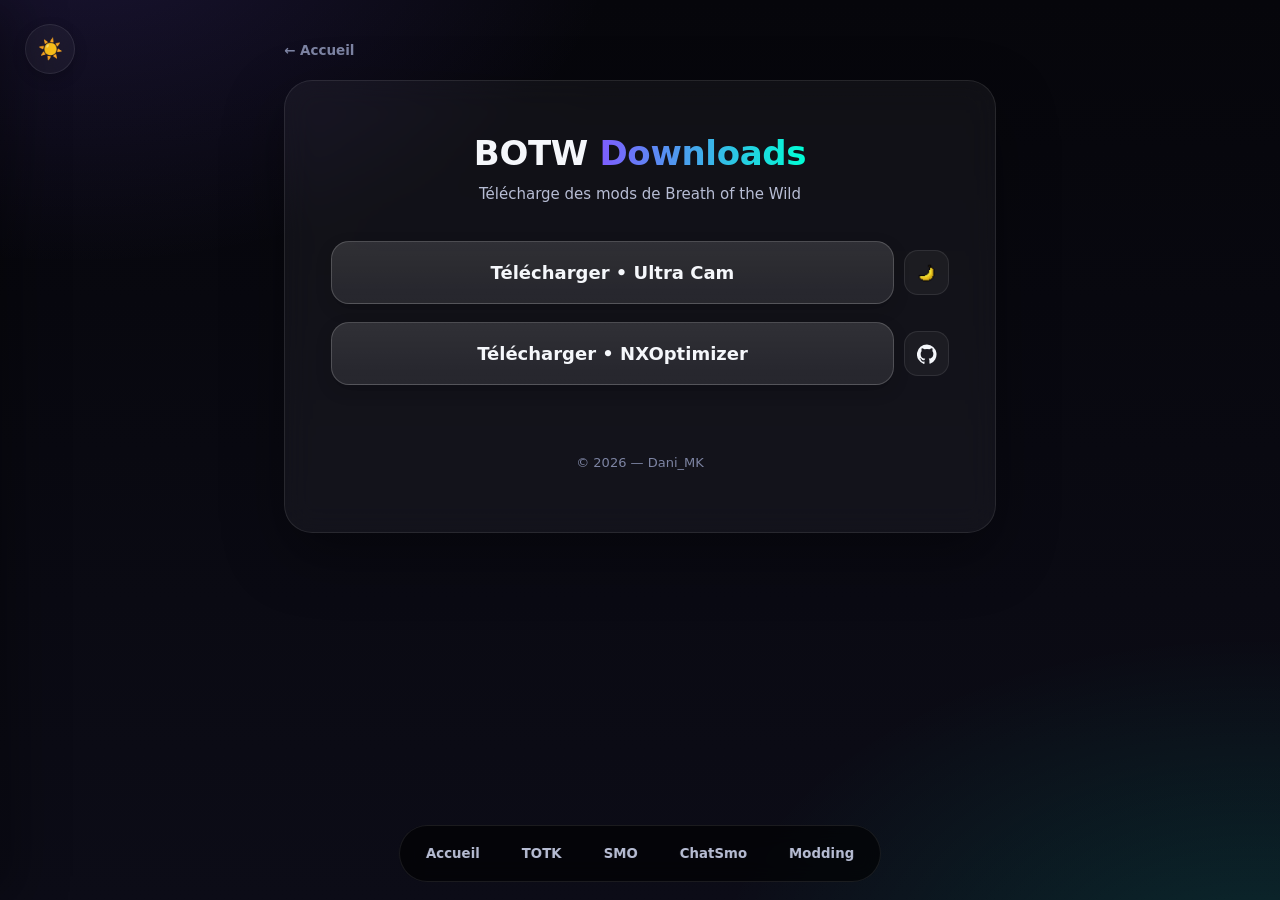
==== commit 64cc796e: "Update botw.html" ====
--- a/botw.html
+++ b/botw.html
@@ -32,7 +32,7 @@
 
   <div class="page-card glass">
     <h1>BOTW <span>Downloads</span></h1>
-    <div class="page-subtitle">Télécharge les fichiers Breath of the Wild</div>
+    <div class="page-subtitle">Télécharge des mods de Breath of the Wild</div>
 
     <div class="downloads">
 
--- a/assets/css/base.css
+++ b/assets/css/base.css
@@ -0,0 +1,510 @@
+/* ==========================================================================
+   Dani_MK — Design system partagé
+   Tokens, reset, header/nav, drawer, boutons, footer.
+   ========================================================================== */
+
+:root{
+  --font-display:'Space Grotesk',system-ui,Segoe UI,Arial,sans-serif;
+  --font-body:'Inter',system-ui,Segoe UI,Arial,sans-serif;
+
+  --bg-0:#06060b;
+  --bg-1:#0c0c17;
+  --surface:rgba(255,255,255,0.045);
+  --surface-2:rgba(255,255,255,0.085);
+  --surface-3:rgba(255,255,255,0.13);
+  --border:rgba(255,255,255,0.09);
+  --border-strong:rgba(255,255,255,0.18);
+
+  --accent:#7f5cff;
+  --accent-2:#00ffd5;
+  --accent-grad:linear-gradient(90deg,var(--accent),var(--accent-2));
+  --accent-soft:rgba(127,92,255,0.14);
+
+  --text-1:#f5f7fb;
+  --text-2:#b7bdd4;
+  --text-3:#7d84a3;
+
+  --radius-sm:10px;
+  --radius-md:16px;
+  --radius-lg:22px;
+  --radius-xl:28px;
+
+  --shadow-sm:0 5px 14px rgba(0,0,0,.2);
+  --shadow-md:0 14px 32px rgba(0,0,0,.28);
+  --shadow-lg:0 22px 60px rgba(0,0,0,.36);
+
+  --ease:cubic-bezier(.22,1,.36,1);
+
+  /* Durée du fondu clair<->sombre, utilisée uniquement par la règle générique
+     `body *` plus bas — les boutons/cartes gardent leurs propres transitions
+     de survol (transform, box-shadow...) intactes. Même durée dans les deux
+     sens : volontairement simple pour rester fiable. */
+  --theme-fade:.3s;
+}
+
+html[data-theme="light"]{
+  --bg-0:#f3f4fb;
+  --bg-1:#eaecf9;
+  --surface:rgba(15,15,40,0.035);
+  --surface-2:rgba(15,15,40,0.06);
+  --surface-3:rgba(15,15,40,0.1);
+  --border:rgba(15,15,40,0.1);
+  --border-strong:rgba(15,15,40,0.18);
+  --accent-soft:rgba(127,92,255,0.1);
+  --text-1:#14141f;
+  --text-2:#4c4e66;
+  --text-3:#82849c;
+  --shadow-sm:0 6px 18px rgba(80,70,160,.08);
+  --shadow-md:0 18px 44px rgba(80,70,160,.1);
+  --shadow-lg:0 32px 90px rgba(60,50,140,.14);
+}
+
+*{ box-sizing:border-box; margin:0; padding:0; -webkit-tap-highlight-color:transparent; }
+html{ scroll-behavior:smooth; }
+
+body{
+  font-family:var(--font-body);
+  /* Toujours le dégradé sombre, en dur (pas de var() ici) : les dégradés ne peuvent pas
+     être fondus par une transition CSS. Le calque ::before ci-dessous (avec le dégradé
+     clair, en dur aussi) se contente de fondre son opacité par-dessus — un seul élément
+     change réellement, donc pas de saut brusque du fond en dessous. */
+  background:
+    radial-gradient(900px 560px at 6% -8%, rgba(127,92,255,.16), transparent 60%),
+    radial-gradient(900px 560px at 98% 108%, rgba(0,255,213,.12), transparent 60%),
+    linear-gradient(180deg,#06060b,#0c0c17);
+  color:var(--text-1);
+  min-height:100vh;
+  -webkit-font-smoothing:antialiased;
+  text-rendering:optimizeLegibility;
+  animation:page-in .5s var(--ease);
+}
+
+@keyframes page-in{ from{ opacity:0; transform:translateY(6px); } to{ opacity:1; transform:none; } }
+
+body::before{
+  content:"";
+  position:fixed;
+  inset:0;
+  z-index:-1;
+  pointer-events:none;
+  opacity:0;
+  transition:opacity .3s ease;
+  background:
+    radial-gradient(900px 560px at 6% -8%, rgba(127,92,255,.09), transparent 60%),
+    radial-gradient(900px 560px at 98% 108%, rgba(0,255,213,.09), transparent 60%),
+    linear-gradient(180deg,#f7f8fd,#e9ebf9);
+}
+html[data-theme="light"] body::before{ opacity:1; }
+
+body *{
+  transition:background-color var(--theme-fade) ease, color var(--theme-fade) ease, border-color var(--theme-fade) ease, fill var(--theme-fade) ease;
+}
+
+@media (prefers-reduced-motion:reduce){
+  *, *::before, *::after{ animation-duration:0.001ms !important; transition-duration:0.001ms !important; scroll-behavior:auto !important; }
+}
+
+h1,h2,h3,.eyebrow-title{ font-family:var(--font-display); letter-spacing:-.01em; }
+
+::selection{ background:var(--accent); color:#fff; }
+
+/* ===== LAYOUT ===== */
+.container{
+  max-width:1200px;
+  margin:auto;
+  padding:30px;
+}
+
+.section{ margin-top:52px; }
+
+.section-title{
+  display:flex;
+  align-items:center;
+  justify-content:space-between;
+  font-size:23px;
+  margin-bottom:20px;
+  font-weight:700;
+}
+
+.section-kicker{
+  display:inline-block;
+  font-family:var(--font-body);
+  font-size:12px;
+  font-weight:700;
+  letter-spacing:.14em;
+  text-transform:uppercase;
+  color:var(--accent-2);
+  margin-bottom:10px;
+}
+
+.section-link{
+  font-size:13.5px;
+  font-weight:600;
+  color:var(--text-3);
+  cursor:pointer;
+  text-decoration:none;
+  transition:color .2s ease;
+  white-space:nowrap;
+}
+.section-link:hover{ color:var(--text-1); }
+
+/* ===== BOTTOM NAV ===== */
+.bottom-nav{
+  position:fixed;
+  bottom:18px;
+  left:50%;
+  transform:translateX(-50%);
+  display:flex;
+  gap:10px;
+  padding:10px;
+  background:rgba(0,0,0,.6);
+  border:1px solid var(--border);
+  border-radius:999px;
+  backdrop-filter:blur(10px);
+  z-index:1000;
+}
+html[data-theme="light"] .bottom-nav{ background:rgba(255,255,255,0.75); }
+
+.bottom-nav button{
+  padding:10px 16px;
+  border-radius:14px;
+  border:none;
+  background:transparent;
+  color:var(--text-2);
+  font-family:inherit;
+  font-weight:700;
+  cursor:pointer;
+  transition:transform .2s ease, background-color .2s ease, color .3s ease;
+}
+.bottom-nav button:hover{
+  transform:scale(1.08);
+  background:var(--accent-grad);
+  color:#05050b;
+}
+
+/* ===== THEME TOGGLE (FAB) ===== */
+.theme-toggle-fab{
+  position:fixed;
+  top:24px;
+  left:25px;
+  width:50px;
+  height:50px;
+  border-radius:50%;
+  border:1px solid var(--border);
+  background:var(--surface);
+  backdrop-filter:blur(14px);
+  display:flex;
+  align-items:center;
+  justify-content:center;
+  font-size:20px;
+  cursor:pointer;
+  z-index:1000;
+  box-shadow:var(--shadow-sm);
+  transition:transform .25s var(--ease), box-shadow .3s ease, background-color .3s ease, border-color .3s ease;
+}
+.theme-toggle-fab:hover{ transform:scale(1.1) rotate(-10deg); box-shadow:0 10px 30px rgba(127,92,255,.35); border-color:rgba(127,92,255,.4); }
+.theme-toggle-fab:active{ transform:scale(.92); }
+.theme-fab-icon{ display:flex; align-items:center; justify-content:center; width:100%; height:100%; line-height:1; }
+@keyframes theme-fab-spin{
+  0%{ transform:rotate(0deg) scale(1); }
+  50%{ transform:rotate(180deg) scale(.55); opacity:.35; }
+  100%{ transform:rotate(360deg) scale(1); opacity:1; }
+}
+.theme-toggle-fab.spin .theme-fab-icon{ animation:theme-fab-spin .45s var(--ease); }
+
+/* ===== HAMBURGER (mobile) ===== */
+.hamburger{
+  display:none;
+  flex-direction:column;
+  justify-content:center;
+  align-items:center;
+  gap:5px;
+  position:fixed;
+  top:calc(env(safe-area-inset-top,0px) + 24px);
+  left:25px;
+  z-index:3000;
+  width:48px;
+  height:48px;
+  background:rgba(7,7,12,0.88);
+  border:1px solid var(--border-strong);
+  border-radius:14px;
+  cursor:pointer;
+  backdrop-filter:blur(16px);
+  box-shadow:var(--shadow-sm), 0 0 0 1px rgba(127,92,255,.12);
+  transition:transform .25s ease, background-color .35s ease, box-shadow .35s ease, border-color .35s ease;
+}
+html[data-theme="light"] .hamburger{ background:rgba(255,255,255,0.85); }
+.hamburger:active{ transform:scale(.9); }
+.hamburger.open{ animation:ham-pop .32s cubic-bezier(.34,1.56,.64,1); }
+@keyframes ham-pop{ 0%{ transform:scale(1); } 45%{ transform:scale(1.22); } 100%{ transform:scale(1); } }
+.hamburger span{ display:block; width:20px; height:2px; background:var(--text-1); border-radius:2px; transition:transform .35s var(--ease), opacity .22s ease, background-color .3s ease; }
+.hamburger.open span:nth-child(1){ transform:translateY(7px) rotate(45deg); }
+.hamburger.open span:nth-child(2){ opacity:0; transform:scaleX(0); }
+.hamburger.open span:nth-child(3){ transform:translateY(-7px) rotate(-45deg); }
+
+@media(max-width:800px){
+  .bottom-nav{ display:none; }
+  .theme-toggle-fab{ display:none; }
+  .hamburger{ display:flex; }
+}
+
+/* ===== DRAWER (mobile) ===== */
+.drawer-overlay{
+  position:fixed; inset:0;
+  background:rgba(0,0,0,0.55);
+  backdrop-filter:blur(3px);
+  z-index:1500;
+  opacity:0;
+  pointer-events:none;
+  transition:opacity .3s ease;
+}
+.drawer-overlay.show{ opacity:1; pointer-events:auto; }
+
+.drawer{
+  position:fixed;
+  top:0; left:0;
+  width:78vw;
+  max-width:300px;
+  height:100vh;
+  height:100dvh;
+  background:rgba(8,8,17,0.98);
+  border-right:1px solid var(--border);
+  backdrop-filter:blur(24px);
+  z-index:2000;
+  display:flex;
+  flex-direction:column;
+  transform:translateX(-100%);
+  transition:transform .34s var(--ease), background-color .3s ease, border-color .3s ease;
+  box-shadow:18px 0 48px rgba(0,0,0,.3);
+}
+html[data-theme="light"] .drawer{ background:rgba(255,255,255,0.98); box-shadow:18px 0 48px rgba(40,30,90,.12); }
+.drawer.open{ transform:translateX(0); }
+.drawer.closing{ transition:transform .18s cubic-bezier(.4,0,1,1); }
+.drawer-overlay.closing{ transition:opacity .14s ease; }
+
+.drawer-header{
+  padding:38px 20px 34px;
+  display:flex;
+  align-items:center;
+  justify-content:center;
+  border-bottom:1px solid var(--border);
+}
+.drawer-title{
+  font-family:var(--font-display);
+  font-weight:900;
+  font-size:17px;
+  background:var(--accent-grad);
+  -webkit-background-clip:text;
+  -webkit-text-fill-color:transparent;
+}
+
+.drawer-links{ flex:1; display:flex; flex-direction:column; gap:8px; padding:20px 14px; overflow-y:auto; }
+.drawer-links button{
+  width:100%;
+  padding:15px 18px;
+  background:var(--surface);
+  border:1px solid var(--border);
+  border-radius:14px;
+  color:var(--text-1);
+  font-family:inherit;
+  font-weight:700;
+  font-size:15px;
+  cursor:pointer;
+  text-align:left;
+  transition:background-color .15s ease, border-color .15s ease, transform .15s ease;
+}
+.drawer-links button:hover{ background:var(--accent-soft); border-color:rgba(127,92,255,0.28); transform:translateX(4px); }
+.drawer-links button:active{ transform:scale(.97); }
+
+.drawer-theme{ padding:0 14px 10px; }
+.theme-toggle{
+  width:100%;
+  display:flex;
+  align-items:center;
+  gap:10px;
+  padding:13px 16px;
+  background:var(--surface);
+  border:1px solid var(--border);
+  border-radius:13px;
+  color:var(--text-1);
+  font-family:inherit;
+  font-weight:600;
+  font-size:14px;
+  cursor:pointer;
+  text-align:left;
+  transition:background-color .18s ease, border-color .18s ease;
+}
+.theme-toggle:hover{ background:var(--accent-soft); border-color:rgba(127,92,255,0.4); }
+
+.drawer-footer{
+  padding:14px 20px;
+  padding-bottom:max(14px, env(safe-area-inset-bottom));
+  font-size:12px;
+  color:var(--text-3);
+  border-top:1px solid var(--border);
+  text-align:center;
+}
+
+/* ===== BUTTONS ===== */
+.btn{
+  padding:13px 22px;
+  border-radius:13px;
+  border:none;
+  cursor:pointer;
+  font-weight:700;
+  font-size:14px;
+  font-family:var(--font-body);
+  display:inline-flex;
+  align-items:center;
+  gap:8px;
+  justify-content:center;
+  transition:transform .2s var(--ease), box-shadow .2s ease, background-color .2s ease, color .3s ease, border-color .3s ease;
+}
+.btn:active{ transform:scale(.96); }
+
+.btn-primary{
+  background:var(--accent-grad);
+  color:#05050b;
+  box-shadow:0 10px 26px rgba(127,92,255,.28);
+}
+.btn-primary:hover{ transform:translateY(-2px); box-shadow:0 16px 40px rgba(127,92,255,.4); }
+
+.btn-ghost{
+  background:var(--surface);
+  color:var(--text-1);
+  border:1px solid var(--border);
+}
+.btn-ghost:hover{ transform:translateY(-2px); background:var(--surface-2); border-color:var(--border-strong); }
+
+.btn-block{ width:100%; }
+
+/* ===== CARD (glass) ===== */
+.glass{
+  background:var(--surface);
+  border:1px solid var(--border);
+  border-radius:var(--radius-xl);
+  backdrop-filter:blur(16px);
+  box-shadow:var(--shadow-lg);
+}
+
+/* ===== FOOTER ===== */
+.site-footer{
+  margin-top:70px;
+  text-align:center;
+  color:var(--text-3);
+  font-size:13px;
+  padding-bottom:10px;
+}
+.site-footer a{ color:var(--text-3); }
+
+/* ===== SCROLLBAR ===== */
+::-webkit-scrollbar{ width:9px; height:9px; }
+::-webkit-scrollbar-track{ background:transparent; }
+::-webkit-scrollbar-thumb{ background:var(--surface-3); border-radius:6px; }
+::-webkit-scrollbar-thumb:hover{ background:var(--accent-soft); }
+
+/* ===== PAGES DE TÉLÉCHARGEMENT (TOTK / SMO / BOTW / Modding) ===== */
+.page-container{
+  max-width:760px;
+  margin:auto;
+  padding:40px 24px 50px;
+}
+
+.back-link{
+  display:inline-flex;
+  align-items:center;
+  gap:6px;
+  color:var(--text-3);
+  text-decoration:none;
+  font-size:13.5px;
+  font-weight:600;
+  margin-bottom:22px;
+  transition:color .2s ease, transform .2s ease;
+}
+.back-link:hover{ color:var(--text-1); transform:translateX(-3px); }
+
+.page-card{
+  padding:52px 46px;
+  text-align:center;
+}
+
+.page-card h1{
+  font-size:34px;
+  font-weight:700;
+}
+.page-card h1 span{
+  background:var(--accent-grad);
+  -webkit-background-clip:text;
+  -webkit-text-fill-color:transparent;
+}
+
+.page-subtitle{
+  margin-top:12px;
+  color:var(--text-2);
+  font-size:15px;
+  margin-bottom:38px;
+}
+
+.downloads{
+  display:flex;
+  flex-direction:column;
+  gap:18px;
+}
+
+.download-row{
+  display:flex;
+  gap:10px;
+  align-items:center;
+}
+
+.download-row .download-btn:only-child{ width:calc(100% - 55px); }
+
+.download-btn{
+  display:block;
+  width:100%;
+  text-align:center;
+  text-decoration:none;
+  padding:20px;
+  font-size:18px;
+  font-weight:700;
+  font-family:inherit;
+  border:1px solid var(--border-strong);
+  border-radius:18px;
+  cursor:pointer;
+  background:linear-gradient(180deg, var(--surface-3), var(--surface-2));
+  color:var(--text-1);
+  transition:transform .2s ease, box-shadow .2s ease, background-color .3s ease, border-color .3s ease, color .3s ease;
+  box-shadow:0 6px 16px rgba(0,0,0,.18);
+}
+.download-btn:hover{
+  transform:scale(1.03);
+  border-color:rgba(127,92,255,.4);
+  box-shadow:0 10px 24px rgba(0,0,0,.24);
+}
+
+.github-btn,
+.gamebanana-btn{
+  width:45px;
+  height:45px;
+  padding:0;
+  border:1px solid var(--border);
+  border-radius:14px;
+  background:var(--surface);
+  flex-shrink:0;
+  color:var(--text-1);
+  display:flex;
+  align-items:center;
+  justify-content:center;
+  cursor:pointer;
+  text-decoration:none;
+  transition:transform .2s ease, background-color .2s ease;
+}
+.github-btn:hover,
+.gamebanana-btn:hover{ background:var(--surface-3); transform:scale(1.06); }
+.github-btn svg{ width:20px; height:20px; }
+.gamebanana-btn img{ width:22px; height:22px; object-fit:contain; }
+
+@media(max-width:560px){
+  .page-card{ padding:36px 22px; }
+  .page-card h1{ font-size:27px; }
+}
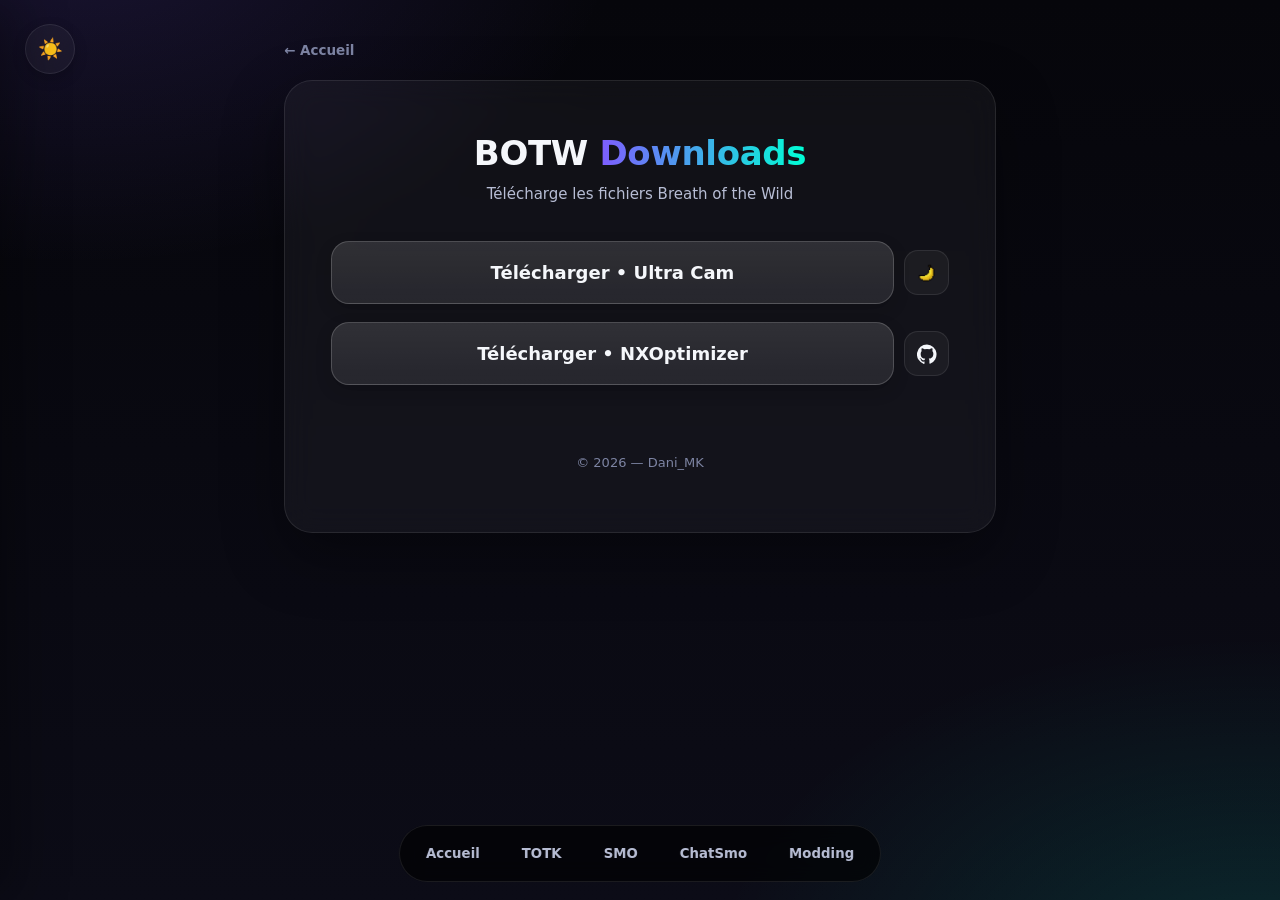
==== commit 2b3eb613: "Update botw.html" ====
--- a/botw.html
+++ b/botw.html
@@ -22,6 +22,7 @@
   }
 })();
 </script>
+
 </head>
 
 <body>
@@ -32,7 +33,7 @@
 
   <div class="page-card glass">
     <h1>BOTW <span>Downloads</span></h1>
-    <div class="page-subtitle">Télécharge des mods de Breath of the Wild</div>
+    <div class="page-subtitle">Télécharge les fichiers Breath of the Wild</div>
 
     <div class="downloads">
 
